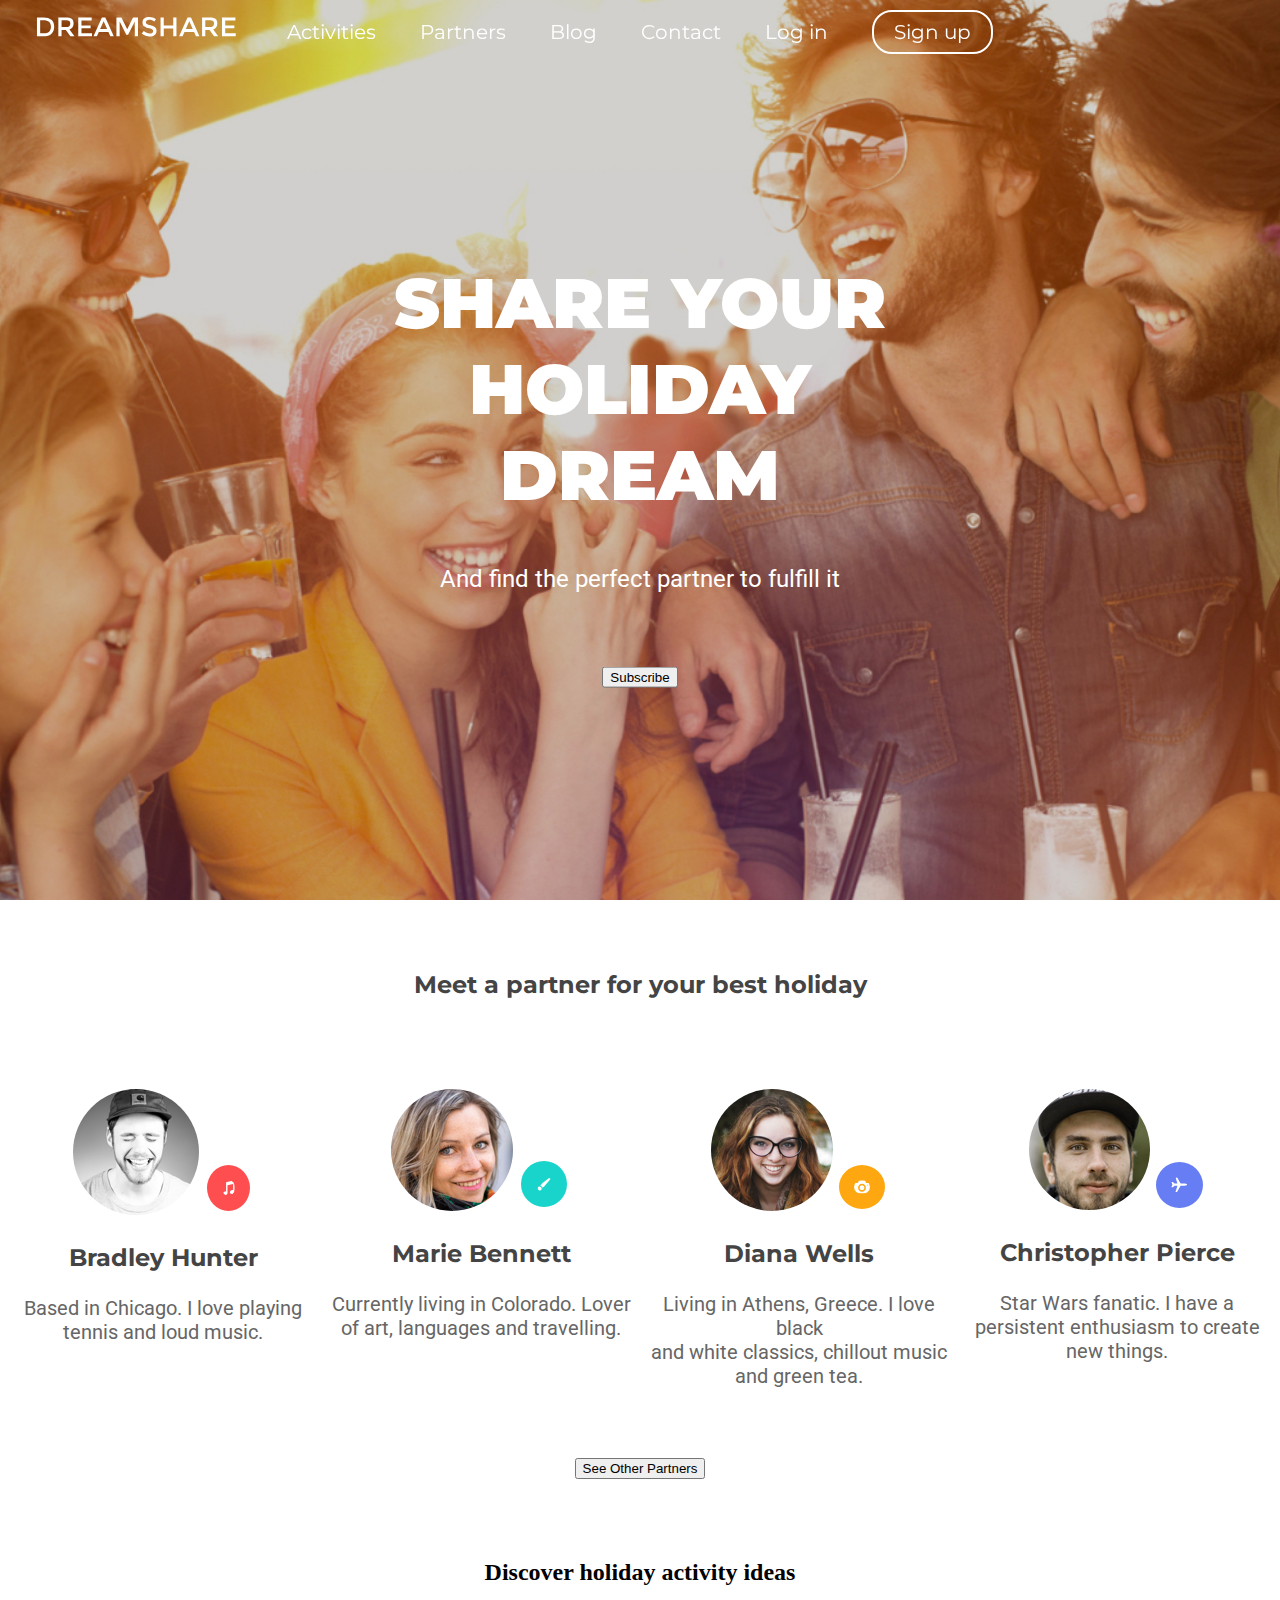
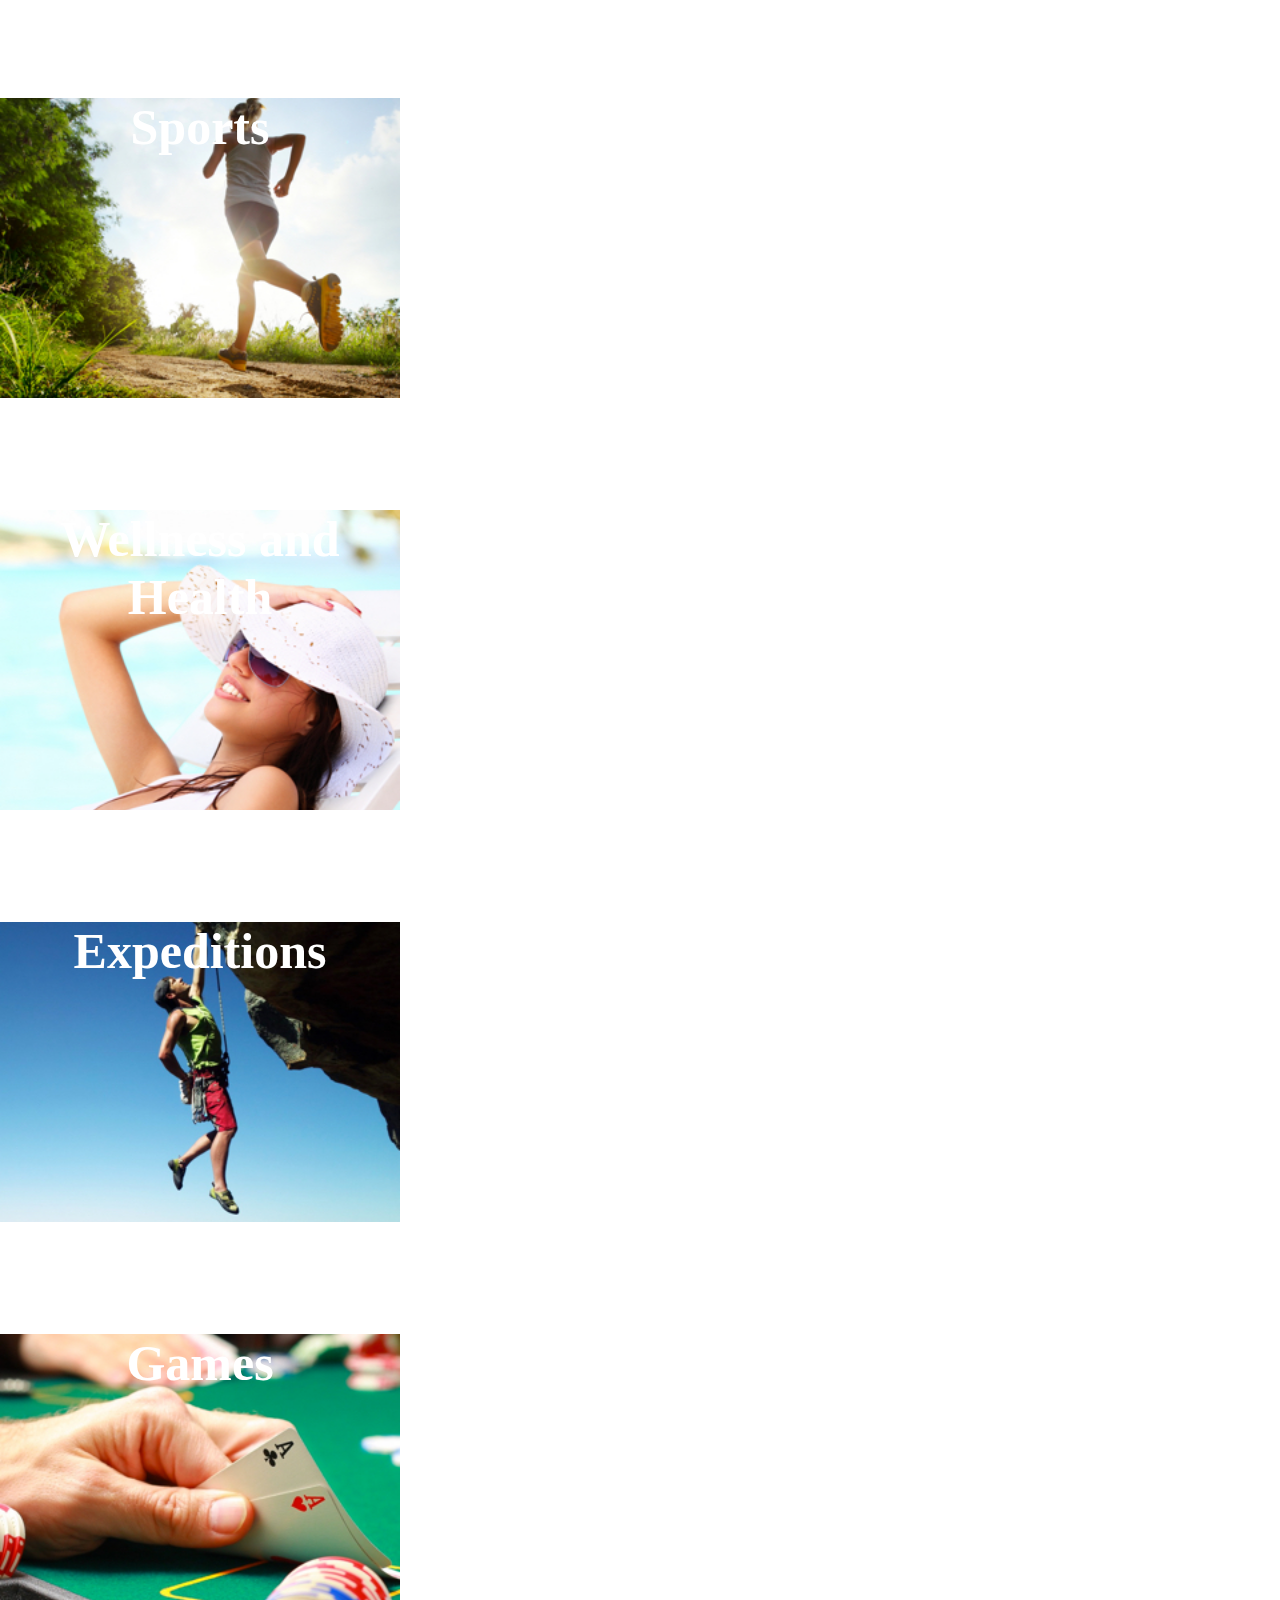
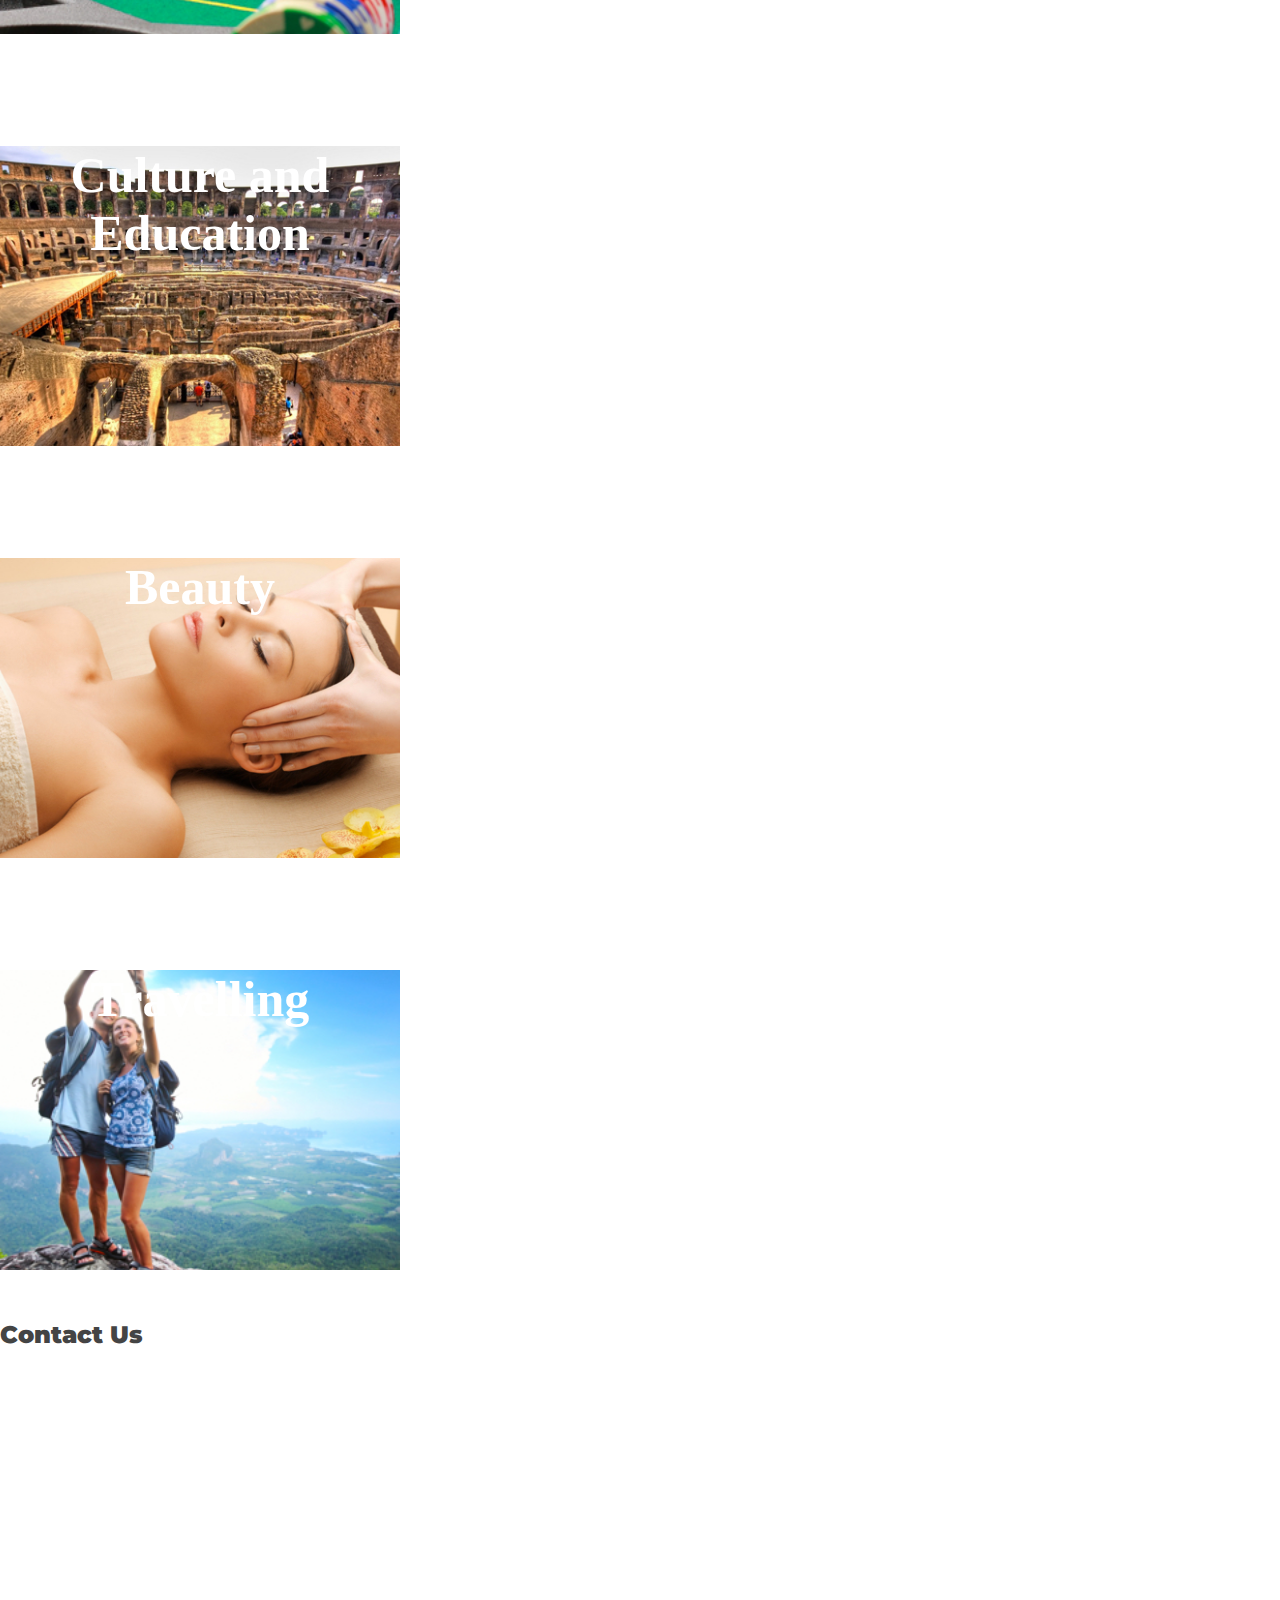
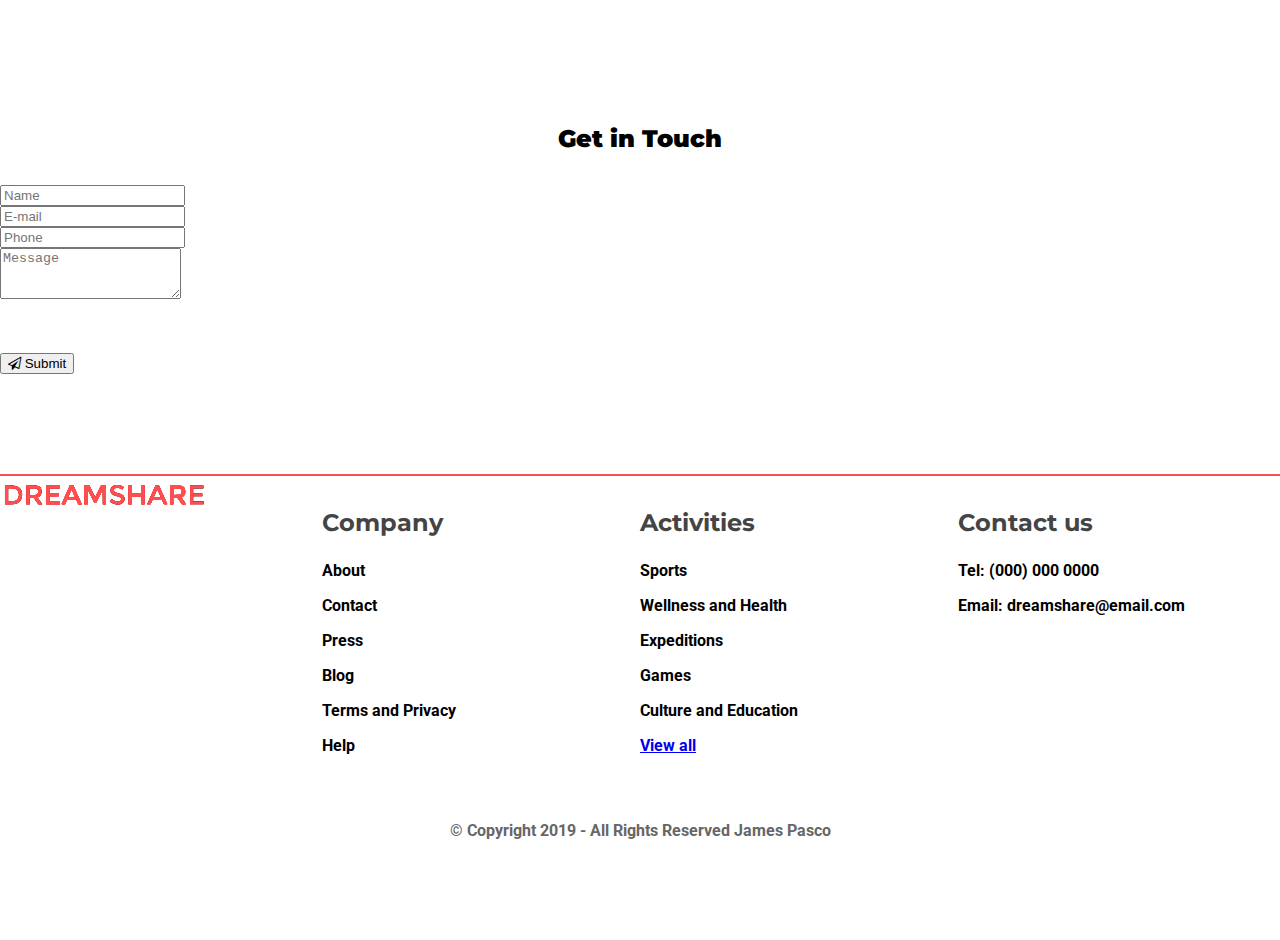
==== index.html @ f5c47579 "Update index.html" ====
<!DOCTYPE html>
<html>
<head>
	<meta charset="utf-8">
	<meta name="viewport" content="width=device-width, initial-scale=1">
	<link rel="stylesheet" href="https://use.fontawesome.com/releases/v5.3.1/css/all.css">
	<title>DreamShare</title>
	<link rel="stylesheet" type="text/css" href="style.css">
	<link href="https://fonts.googleapis.com/css?family=Montserrat:600" rel="stylesheet">
	<link href="https://fonts.googleapis.com/css?family=Roboto:300" rel="stylesheet">
	<script src="https://code.jquery.com/jquery-3.2.1.js"></script>
	<link href="https://stackpath.bootstrapcdn.com/font-awesome/4.7.0/css/font-awesome.min.css" rel="stylesheet">
	<link rel="stylesheet" href="https://stackpath.bootstrapcdn.com/bootstrap/4.1.3/css/bootstrap.min.css" integrity="sha384-MCw98/SFnGE8fJT3GXwEOngsV7Zt27NXFoaoApmYm81iuXoPkFOJwJ8ERdknLPMO" crossorigin="anonymous">
</head>
<body>
	<div class="wrapper">
		<header>
			<div class="title">
				<h1 class="text-title">SHARE YOUR <br>HOLIDAY DREAM</h1>
				<p class="para-title">And find the perfect partner to fulfill it</p>
				<!-- Begin Mailchimp Signup Form -->
				      <link href="//cdn-images.mailchimp.com/embedcode/slim-10_7.css" rel="stylesheet" type="text/css">
				      <style type="text/css">
					#mc_embed_signup{clear:left; font:14px Helvetica,Arial,sans-serif; }
					/* Add your own Mailchimp form style overrides in your site stylesheet or in this style block.
					   We recommend moving this block and the preceding CSS link to the HEAD of your HTML file. */
				      </style>
				      <div id="mc_embed_signup">
				      <form action="https://github.us7.list-manage.com/subscribe/post?u=ab8b1db89bab5e1da6ee1ea5b&amp;id=33d903ad12" method="post" id="mc-embedded-subscribe-form" name="mc-embedded-subscribe-form" class="validate" target="_blank" novalidate>
					  <div id="mc_embed_signup_scroll">
					  <!-- real people should not fill this in and expect good things - do not remove this or risk form bot signups-->
					  <div style="position: absolute; left: -5000px;" aria-hidden="true"><input type="text" name="b_ab8b1db89bab5e1da6ee1ea5b_33d903ad12" tabindex="-1" value=""></div>
					  <div class="clear"><center><input class="subscribe btn btn-success" type="submit" value="Subscribe" name="subscribe" id="mc-embedded-subscribe" class="button"></center></div>
					  </div>
				      </form>
				      </div>
				<!--End mc_embed_signup-->
				
			</div>
			<nav>
				<div class="menu-icon">
					<i class="fa fa-bars" aria-hidden="true"></i>
				</div>
				<div class="logo">
					<img src="header-logo.svg" width="200">
				</div>
				<div class="menu">
					<ul>
						<li><a href="#">Activities</a></li>
						<li><a href="#">Partners</a></li>
						<li><a href="#">Blog</a></li>
						<li><a href="#">Contact</a></li>
						<li><a href="#">Log in</a></li>
						<li><a href="#" class="active">Sign up</a></li>
					</ul>
				</div>
			</nav>	
		</header>
		<div class="section1">
			<h2 class="meet">Meet a partner for your best holiday</h2>
			<center>
			<div class="row2">
				  <div class="column">
				    <img class="partner2" src="partner1.jpg">
					<img class="svg1" src="music.svg">
				   <h3>Bradley Hunter</h3>
				   <p id="text1">Based in Chicago. I love playing <br>tennis and loud music.</p>
				  </div>
				  <div class="column">
				    <img class="partner2" src="partner2.jpg">
				    <img class="svg2" src="brush.svg">
				    <h3>Marie Bennett</h3>
				    <p id="text1">Currently living	in Colorado. Lover of art, languages and travelling.</p>
				  </div>
				  <div class="column">
				    <img class="partner2" src="partner3.jpg">
				    <img class="svg3" src="camera.svg">
				    <h3>Diana Wells</h3>
				    <p id="text1">Living in Athens, Greece. I love black<br> and white classics, chillout music <br>and green tea.</p>
				  </div>
				  <div class="column">
				    <img class="partner2" src="partner4.jpg">
				    <img class="svg4" src="airplane.svg">
				    <h3>Christopher Pierce</h3>
				    <p id="text1">Star Wars fanatic. I have a <br>persistent enthusiasm to create <br>new things.</p>
 			 	  </div>
			</div>
		</div>
		<div class="btn1">
			<center><button class="btn btn-danger">See Other Partners</button></center>
		</div>
		<center>
			<h2 class="Discover">Discover holiday activity ideas</h2>
		</center>
<!-- 	<table>
		<tr>
			<td style="background-image: url(block1Sports.jpg); background-position: center; background-repeat: no-repeat; background-size: cover; height: 300px; width: 300px; background-color: rgba(0,0,0,0.4); border-radius: 10px;"><h4>Sports</h4></td>
			<td style="background-image: url(block2Wellness.jpg); background-position: center; background-repeat: no-repeat; background-size: cover; height: 300px; width: 300px; background-color: rgba(0,0,0,0.8); border-radius: 10px;"><h4 class="white-text">Wellness and Health</h4></td>
			<td style="background-image: url(block3Expeditions.jpg); background-position: center; background-repeat: no-repeat; background-size: cover; height: 300px; width: 300px; border-radius: 10px;"><h4 class="white-text">Expeditions</h4></td>
		</tr>
		<tr>
			<td style="background-image: url(block4Games.jpg); background-position: center; background-repeat: no-repeat; background-size: cover; height: 300px; width: 300px; border-radius: 10px;"><h4 class="white-text">Games</h4></td>
			<td colspan="3" style="background-image: url(block5Culture.jpg); background-position: center; background-repeat: no-repeat; background-size: cover; height: 300px; width: 300px; border-radius: 10px;"><h4 class="white-text">Culture and Education</h4></td>
		</tr>
		<tr>
			<td colspan="2" style="background-image: url(block6Beauty.jpg); background-position: center; background-repeat: no-repeat; background-size: cover; height: 300px; width: 300px; border-radius: 10px;"><h4 class="white-text">Beauty</h4></td>
			<td style="background-image: url(block7Travelling.jpg); background-position: center; background-repeat: no-repeat; background-size: cover; height: 300px; width: 300px; border-radius: 10px;"><h4 class="white-text">Travelling</h4></td>
		</tr>
	</table>
		 </center> -->

	<div class="container">
		 	<div class="row">
		 		<div class="image1 col-lg-4">
		 			<h2 class="par1">Sports</h2>
		 		</div>
		 		<div class="image2 col-lg-4">
		 			<h2 class="par2">Wellness and Health</h2>
		 		</div>
		 		<div class="image3 col-lg-4">
		 			<h2 class="par3">Expeditions</h2>
		 		</div>
		 	</div>
		 	<div class="row">
		 		<div class="image4 col-lg-4">
		 			<h2 class="par1">Games</h2>
		 		</div>
		 		<div class="image5 col-lg-8">
		 			<h2 class="par1">Culture and Education</h2>
		 		</div>
		 	</div>
		 	<div class="row">
		 		<div class="image6 col-lg-8">
		 			<h2 class="par1">Beauty</h2>
		 		</div>
		 		<div class="image7 col-lg-4">
		 			<h2 class="par1">Travelling</h2>
		 		</div>
		 	</div>
	</div>

<section id="contact">
  <div class="container">
    <div class="well well-sm">
      <h3><strong>Contact Us</strong></h3>
    </div>
	
	<div class="row">
	  <div class="col-md-7">
        <iframe src="https://www.google.com/maps/embed?pb=!1m10!1m8!1m3!1d3736489.7218514383!2d90.21589792292741!3d23.857125486636733!3m2!1i1024!2i768!4f13.1!5e0!3m2!1sen!2sbd!4v1506502314230" width="100%" height="315" frameborder="0" style="border:0" allowfullscreen></iframe>
      </div>

      <div class="col-md-5">
          <h4><strong>Get in Touch</strong></h4>
        <form>
          <div class="form-group">
            <input type="text" class="form-control" name="" value="" placeholder="Name">
          </div>
          <div class="form-group">
            <input type="email" class="form-control" name="" value="" placeholder="E-mail">
          </div>
          <div class="form-group">
            <input type="tel" class="form-control" name="" value="" placeholder="Phone">
          </div>
          <div class="form-group">
            <textarea class="form-control" name="" rows="3" placeholder="Message"></textarea>
          </div>
          <button class="btn btn-success" type="submit" name="button">
              <i class="fa fa-paper-plane-o" aria-hidden="true"></i> Submit
          </button>
        </form>
      </div>
    </div>
  </div>
</section>
		<footer>
			<hr color="#FF4E50" style="margin-top: 100px;">
			<div class="row2">
				<div class="column">
					<img class="logo-footer" src="logo2.svg" width="200">
				</div>
				<div class="column p-footer">
					<h3>Company</h3>
					<p class="p-footer">About</p>
					<p class="p-footer">Contact</p>
					<p class="p-footer">Press</p>
					<p class="p-footer">Blog</p>
					<p class="p-footer">Terms and Privacy</p>
					<p class="p-footer">Help</p>
				</div>
				<div class="column p-footer">
					<h3>Activities</h3>
					<p class="p-footer">Sports</p>
					<p class="p-footer">Wellness and Health</p>
					<p class="p-footer">Expeditions</p>
					<p class="p-footer">Games</p>
					<p class="p-footer">Culture and Education</p>
					<p color="#FF4E50"><a href="#">View all</a></p>
				</div>
				<div class="column p-footer">
					<h3>Contact us</h3>
					<p class="p-footer">Tel: (000) 000 0000</p>
					<p class="p-footer">Email: dreamshare@email.com</p>
				</div>
			</div>
			<p class="footer-para">© Copyright 2019 - All Rights Reserved James Pasco</p>
		</footer>
	
	<script type="text/javascript">
		$(document).ready(function() {
			$(".menu-icon").on("click", function() {
				$("nav ul").toggleClass("showing");
			});
		}); 
		$(window).on("scroll", function() {
			if($(window).scrollTop()) {
				$("nav").addClass("black");
				}
				else {
					$("nav").removeClass("black");
					}
				})	
	</script>
</body>
</html>
---- style.css ----
html, body {
	margin: 0;
	padding: 0;
	width: 100%;
}
header {
	width: 100%;
	height: 100vh;
	background-image: url('headerBackground.jpg');
	background-size: cover;
	background-repeat: no-repeat;
	background-position: center;
}
footer {
	margin-bottom: 100px;
}
.footer-para {
	text-align: center;
	margin-top: 50px;
	font-weight: bold;
}
.content {
	width: 90%;
	margin: 4em auto;
	font-size: 20px;
	line-height: 30px;
	text-align: justify;
}
.logo {
	position: fixed;
	float: left;
	margin: 16px 36px;
	color: #fff;
	font-weight: bold;
	font-size: 24px;
}

.active {
	border: 2px solid #fff;
	padding: 8px 20px;
	border-radius: 20px;
	text-align: center;
}
.active:hover {
	border: 2px solid #fff;
	background-color: #FF4E50;
	color: #fff;
	transition: 0.3s;
}
nav {
	position: fixed;
	width: 100%;
}
nav ul {
	list-style: none;
	
	overflow: hidden;
	color: #fff;
	padding: 0;
	text-align: center;
	margin: 0;
	transition: 1s;
}
nav.black ul {
	background: rgba(0,0,0,0.6);
}
nav ul li {
	display: inline-block;
	padding: 20px;
}
nav ul li a {
	text-decoration: none;
	color: #fff;
	font-size: 20px;
	font-family: 'Montserrat', sans-serif;


}
nav ul li a:hover {
	color: #FF4E50;
	transition: 0.1s;
}
.title {
	position: absolute;
	top: 50%;
	left: 50%;
	transform: translate(-50%, -50%);
	text-align: center;
}
.text-title {
	text-align: center;
	color: #fff;
	font-size: 70px;
	font-family: 'Montserrat', sans-serif;
	font-weight: 900;
}
.para-title {
	font-size: 24px;
	text-align: center;
	color: #fff;
	font-family: 'Roboto', sans-serif;
}
.button1 {
	border: none;
	background-color: #FF4E50;
	padding: 15px 25px;
	color: #fff;
	font-size: 20px;
	cursor: pointer;
	border-radius: 30px;
	font-family: 'Montserrat', sans-serif;
	text-align: center;
}
.button1:hover {
	background-color: #fff;
	color: #FF4E50;
	transition: .3s;
	font-family: 'Montserrat', sans-serif;
}
.menu-icon {
	width: 100%;
	background: #000;
	text-align: right;
	box-sizing: border-box;
	padding: 15px 25px;
	cursor: pointer;
	color: #fff;
	display: none;
	font-size: 30px;
}
.meet {
	text-align: center;
	color: #444;
	margin-top: 70px;
	margin-bottom: 90px;
	font-family: 'Montserrat', sans-serif;
}
h3 {
	color: #444;
	font-size: 24px;
	font-family: 'Montserrat', sans-serif;
}
#text1 {
	text-align: center;
	font-size: 20px;
	color: #666666;
	font-family: 'Roboto', sans-serif;
}
.column {
    float: left;
    width: 25%;
}
.row:after {
    content: "";
    display: table;
    clear: both;
}
.partner2 {
	border-radius: 50%;
}
.Discover {
	margin-bottom: 80px;
	margin-top: 80px;
}
.svg1 {
	border: 4px solid #fff; 
	border-radius: 50%;
	padding: 15px;
	background-color: #FF4E50;
}
.svg2 {
	border: 4px solid #fff; 
	border-radius: 50%;
	padding: 15px;
	background-color: #18D4CA;
}
.svg3 {
	border: 2px solid #fff; 
	border-radius: 50%;
	padding: 15px;
	background-color: #FFA710;
}
.svg4 {
	border: 2px solid #fff; 
	border-radius: 50%;
	padding: 15px;
	background-color: #667DF3;
}
.button-wrap {
	width: 20%;
	text-align: center;

}
/*.button {
	text-align: center;
	border: 4px solid #FF4E50;
	border-radius: 30px;
	padding: 10px 20px;
	font-size: 24px;
	color: #FF4E50;
	font-weight: 900;
	cursor: pointer;
	font-family: 'Montserrat', sans-serif;
	margin-top: 50px;
}
.see-other-partners {
	margin-top: 80px;
}*/
.btn {
	margin-top: 50px;
}

.button:hover {
	background-color: #FF4E50;
	color: #fff;
	border: 2px solid #eee;
	transition: .3s;
}
.section2 {
	margin-left: 20%;
}
.row2 {
	display: -ms-flexbox;
	display: flex;
	-ms-flex-wrap: wrap;
	flex-wrap: wrap;
	padding: 0 4px;
}
.column2 {
	-ms-flex: 25%;
	max-width: 50%;
	padding: 0 4px
}
.column2 img {
	margin-top: 8px;
	vertical-align: middle;
	border-radius: 10px;
}
.logo-footer {
	margin-top: 25px;
	margin-left: 20px;
}
p {
	font-family: 'Roboto', sans-serif;
	color: #666;
}
h4 {
	color: #000;
	font-family: 'Montserrat', sans-serif;
	font-size: 24px;
	text-align: center;
}
.white-text {
	color: #fff;
	font-family: 'Montserrat', sans-serif;
	font-size: 24px;
	text-align: center;
}
table {
	width: 80%;
}
@media screen and (max-width: 800px) {
	.column2 {
		-ms-flex: 50%;
		flex: 50%;
		max-width: 50%;
	}
	.logo-footer {
	margin-top: 0px;
	margin-left: 0px;
}
}
@media screen and (max-width: 600px) {
	.column2 {
		-ms-flex: 100%;
		flex: 100%;
		max-width: 100%;
	}
	.logo-footer {
	margin-top: 0px;
	margin-left: 0px;
}
}
/* laptop */
@media(max-width: 1024px) {
	.logo {
		position: fixed;
		top: 0;
		margin-top: 16px;
	}
	nav ul {
		max-height: 0px;
		background-color: rgba(0,0,0,0.6);
	}
	nav.black ul {
		background: #000;
	}
	.showing {
		max-height: 40em;
	}
	nav ul li {
		box-sizing: border-box;
		width: 100%;
		padding: 24px 0;
		text-align: center;
	}
	.menu-icon {
		display: block;
		background: none;
	}
	.svg-icon1 {
    	position: absolute;
    	top: 145%;
    	left:15%;
    }
    .svg-icon2 {
    	position: absolute;
    	top: 145%;
    	left:40%;
    }
    .svg-icon3 {
    	position: absolute;
    	top: 145%;
    	left:65%;
    }
    .svg-icon4 {
    	position: absolute;
    	top: 145%;
    	left:90%;
    }
    body > div > footer > div > div:nth-child(1) > img {
	width: 200px;
	margin-top: 12%;
	}
}

/* tablet */

@media screen and (max-width: 768px) { 
	.logo {
		position: fixed;
		top: 0;
		margin-top: 16px;
	}
	nav ul {
		max-height: 0px;
		background-color: rgba(0,0,0,0.6);
	}
	nav.black ul {
		background: #000;
	}
	.showing {
		max-height: 40em;
	}
	nav ul li {
		box-sizing: border-box;
		width: 100%;
		padding: 24px 0;
		text-align: center;
	}
	.menu-icon {
		display: block;
		background: none;
	}
	body > div > footer > div > div:nth-child(1) > img {
	width: 150px;
	margin-top: 17%;
	}
	body > div > center > div.section2 > center > div:nth-child(1) {
		margin-left: 15%;
	}
	body > div > center > div.section2 > center > div:nth-child(2) {
		margin-left: 15%;
	}
	body > div > center > div.section2 > center > div:nth-child(3) {
		margin-left: 15%;
	}
}
/* mobile */

@media screen and (max-width: 600px) {
    .button1 {
    	font-size: 15px;
    }
    .text-title {
    	font-size: 30px;
    }
    .logo-footer {
	margin-top: 0px;
	margin-left: 0px;
	}
}

@media screen and (max-width: 1440px) {
	.svg-icon1 {
    	position: absolute;
    	top: 145%;
    	left:14.7%;
    }
    .svg-icon2 {
    	position: absolute;
    	top: 145%;
    	left:39.8%;
    }
    .svg-icon3 {
    	position: absolute;
    	top: 145%;
    	left: 64.8%;
    }
    .svg-icon4 {
    	position: absolute;
    	top: 145%;
    	left: 89.8%;
    } 
    .logo-footer {
	margin-top: 0px;
	margin-left: 0px;
	}
}
@media screen and (max-width: 600px) {
	body > .section div > center > div.section2 > center > div:nth-child(1) > div:nth-child(1) > img {
		margin-left:0px;
	}

}
@media screen and (max-width: 600px) {
    .column {
        width: 100%;
    }
   .svg-icon1 {
    	position: absolute;
    	top: 143%;
    	left:54.7%;
    }
    .svg-icon2 {
    	position: absolute;
    	top: 211%;
    	left:54.7%;
    }
    .svg-icon3 {
    	position: absolute;
    	top: 270%;
    	left:54.7%;
    }
    .svg-icon4 {
    	position: absolute;
    	top: 342%;
    	left:54.7%;
    }
}
@media screen and (max-width: 320px) {
	.button1 {
		font-size: 12px;
	}
	.svg-icon1 {
    	position: absolute;
    	top: 154%;
    	left:56%;
    }
    .svg-icon2 {
    	position: absolute;
    	top: 220%;
    	left:56%;
    }
    .svg-icon3 {
    	position: absolute;
    	top: 285%;
    	left:56%;
    }
    .svg-icon4 {
    	position: absolute;
    	top: 355%;
    	left:56%;
    }
    .logo-footer {
	margin-top: 0px;
	margin-left: 0px;
	}
	.button1 {
		font-size: 11px;
		padding: 15px;
	}
	.Discover {
		margin-top: 30px;
	}
}

@media screen and (max-width: 425px) {
	.svg-icon1 {
    	position: absolute;
    	top: 154%;
    	left:56%;
    }
    .svg-icon2 {
    	position: absolute;
    	top: 220%;
    	left:56%;
    }
    .svg-icon3 {
    	position: absolute;
    	top: 286%;
    	left:56%;
    }
    .svg-icon4 {
    	position: absolute;
    	top: 358%;
    	left:56%;
    }
    .logo-footer {
	margin-top: 0px;
	margin-left: 0px;
	}
}
.container {
	margin: 0px;
	padding: 0px;
	width: 100%;
}
.row {
	margin: 0px;
	padding: 0px;
	width: 100%;
}
.figure-caption {
	background-color: #f9f9f9;
	margin: 0px;
}
.image1 {
	background-image: url('block1Sports.jpg');
	background-size: cover;
	background-repeat: no-repeat;
	background-position: center;
	width: 400px;
	height: 300px; 
}
.image2 {
	background-image: url('block2Wellness.jpg');
	background-size: cover;
	background-repeat: no-repeat;
	background-position: center;
	width: 400px;
	height: 300px; 
}
.image3 {
	background-image: url('block3Expeditions.jpg');
	background-size: cover;
	background-repeat: no-repeat;
	background-position: center;
	width: 400px;
	height: 300px; 
}
.image4 {
	background-image: url('block4Games.jpg');
	background-size: cover;
	background-repeat: no-repeat;
	background-position: center;
	width: 400px;
	height: 300px; 
}
.image5 {
	background-image: url('block5Culture.jpg');
	background-size: cover;
	background-repeat: no-repeat;
	background-position: center;
	width: 400px;
	height: 300px; 
}
.image6 {
	background-image: url('block6Beauty.jpg');
	background-size: cover;
	background-repeat: no-repeat;
	background-position: center;
	width: 400px;
	height: 300px; 
}
.image7 {
	background-image: url('block7Travelling.jpg');
	background-size: cover;
	background-repeat: no-repeat;
	background-position: center;
	width: 400px;
	height: 300px; 
}
.par1 {
	text-align: center;
	margin-top: 112px;
	font-size: 50px;
	color: #fff;
	font-weight: 900;
}
.par2 {
	text-align: center;
	margin-top: 112px;
	font-size: 50px;
	color: #fff;
	font-weight: 900;
}
.par3 {
	text-align: center;
	margin-top: 112px;
	font-size: 50px;
	color: #fff;
	font-weight: 900;
}
.p-footer {
	font-weight: bold;
	color: #000;
}
#contact {
	margin-top: 50px;
}
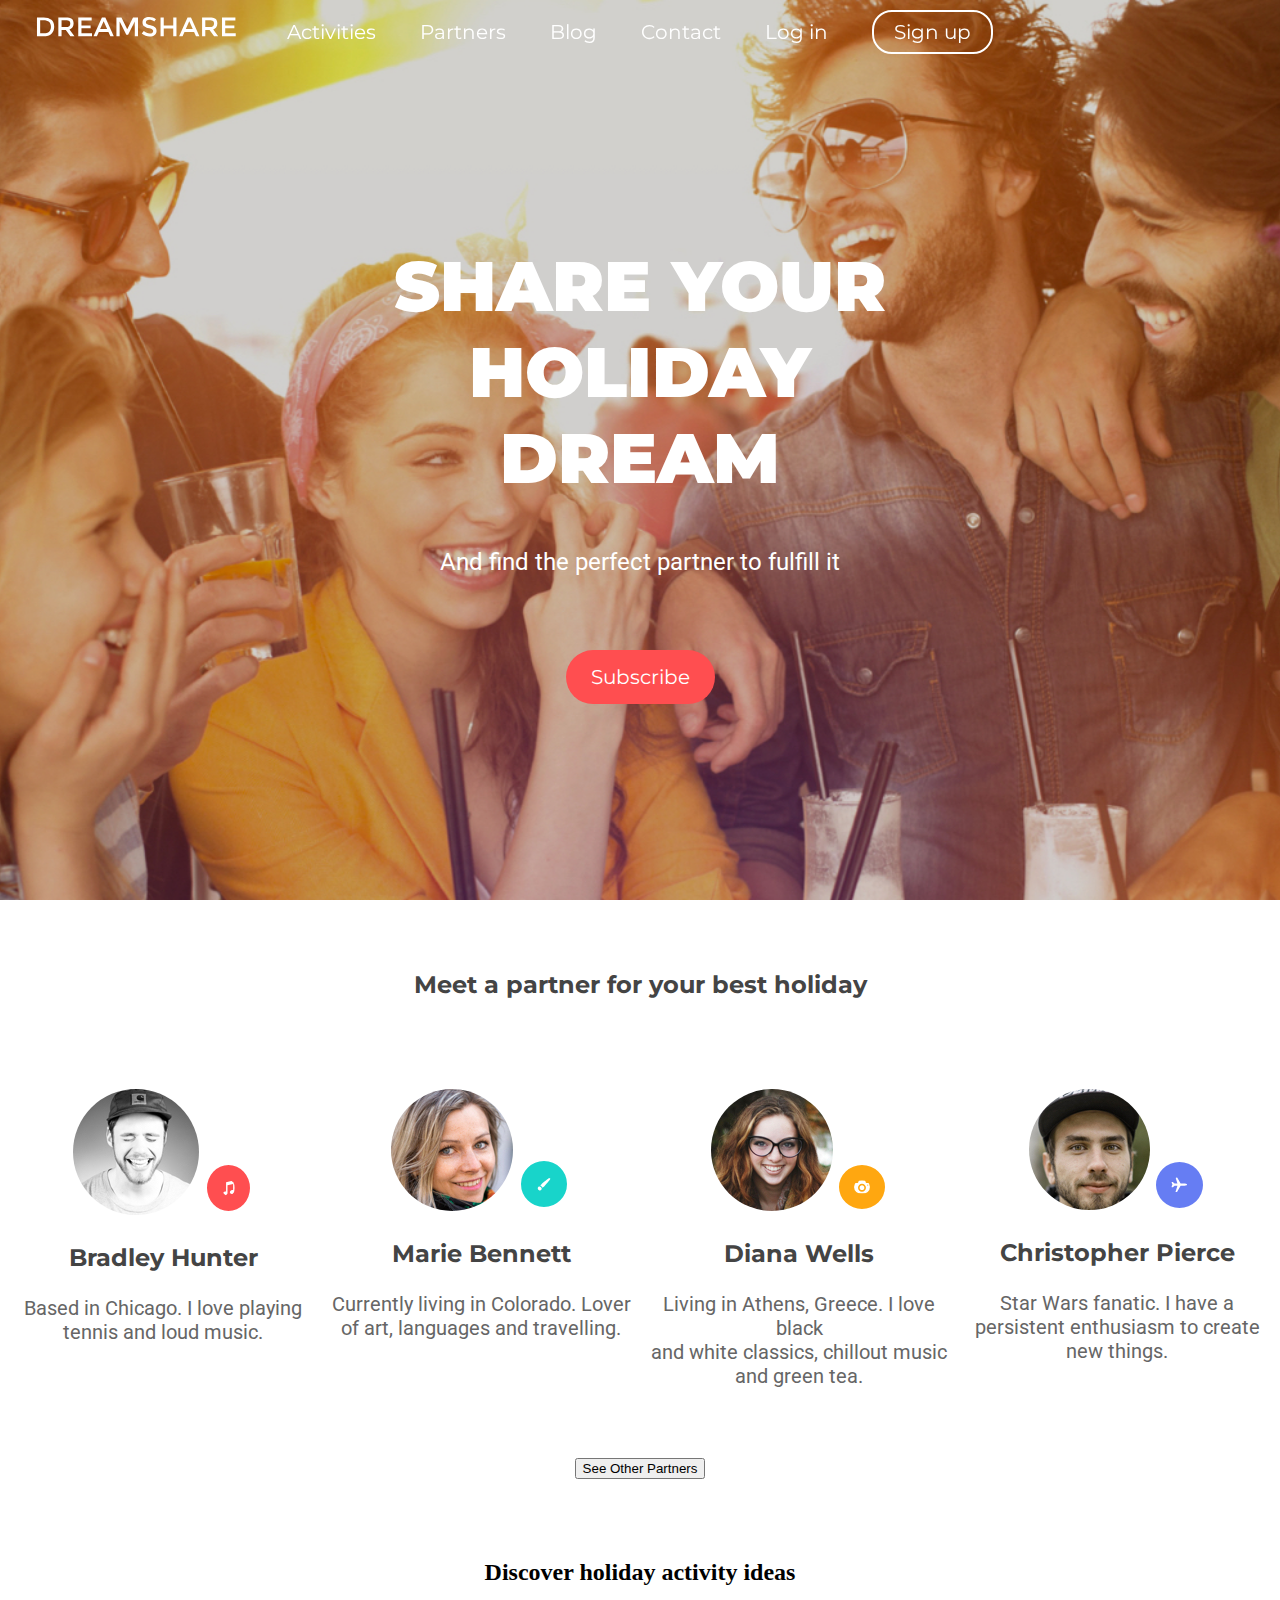
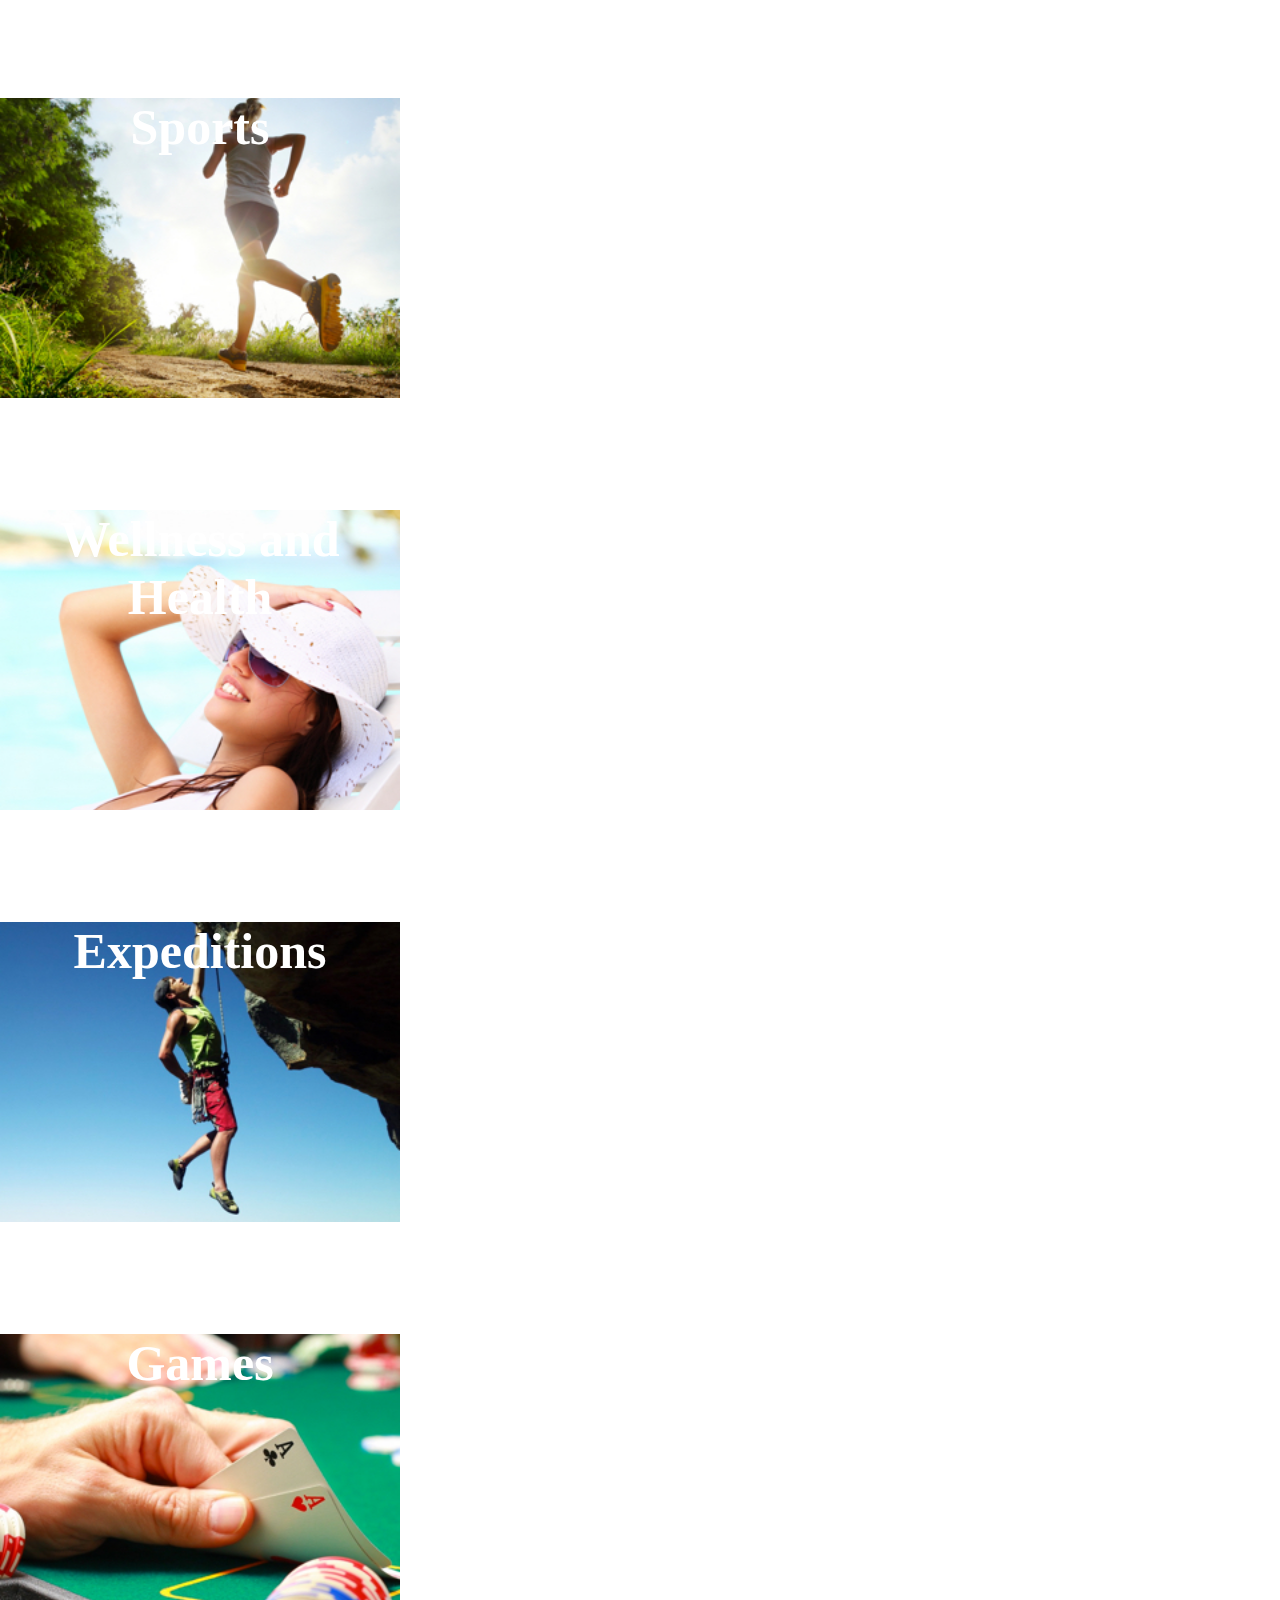
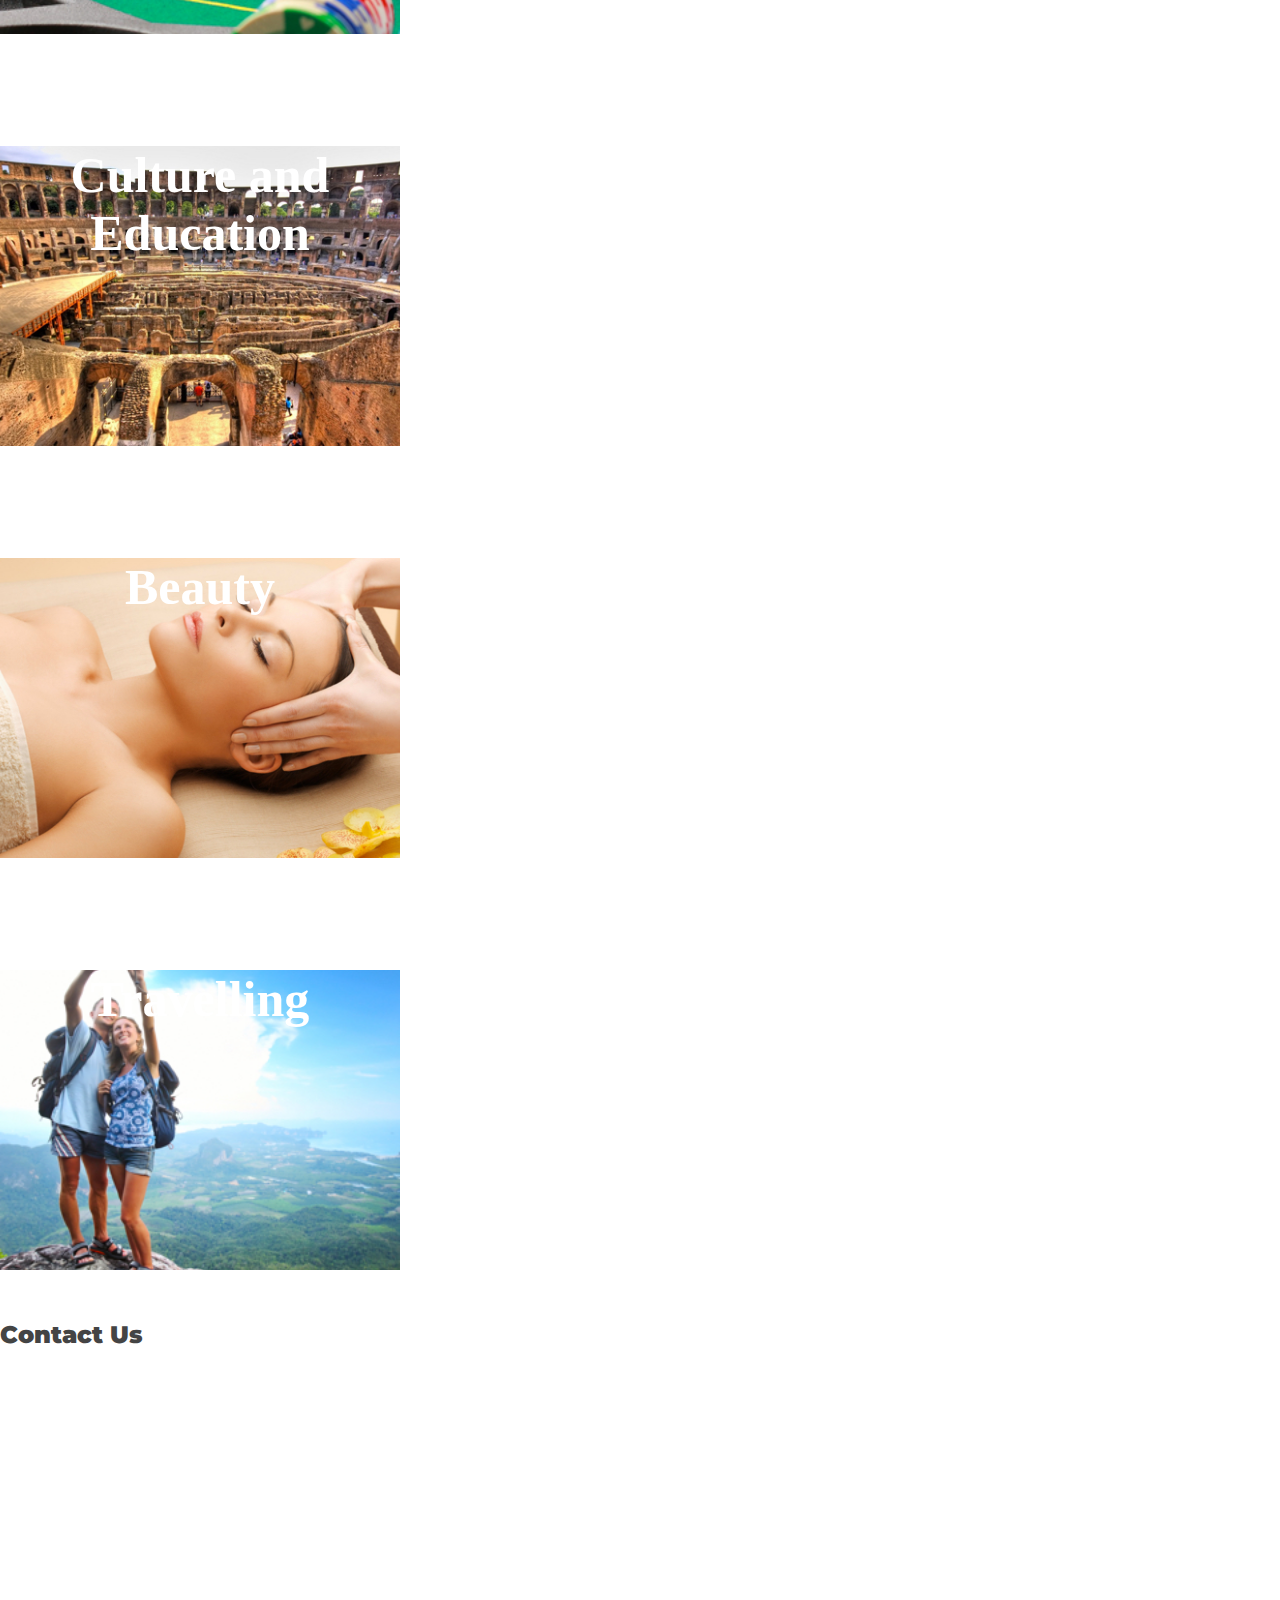
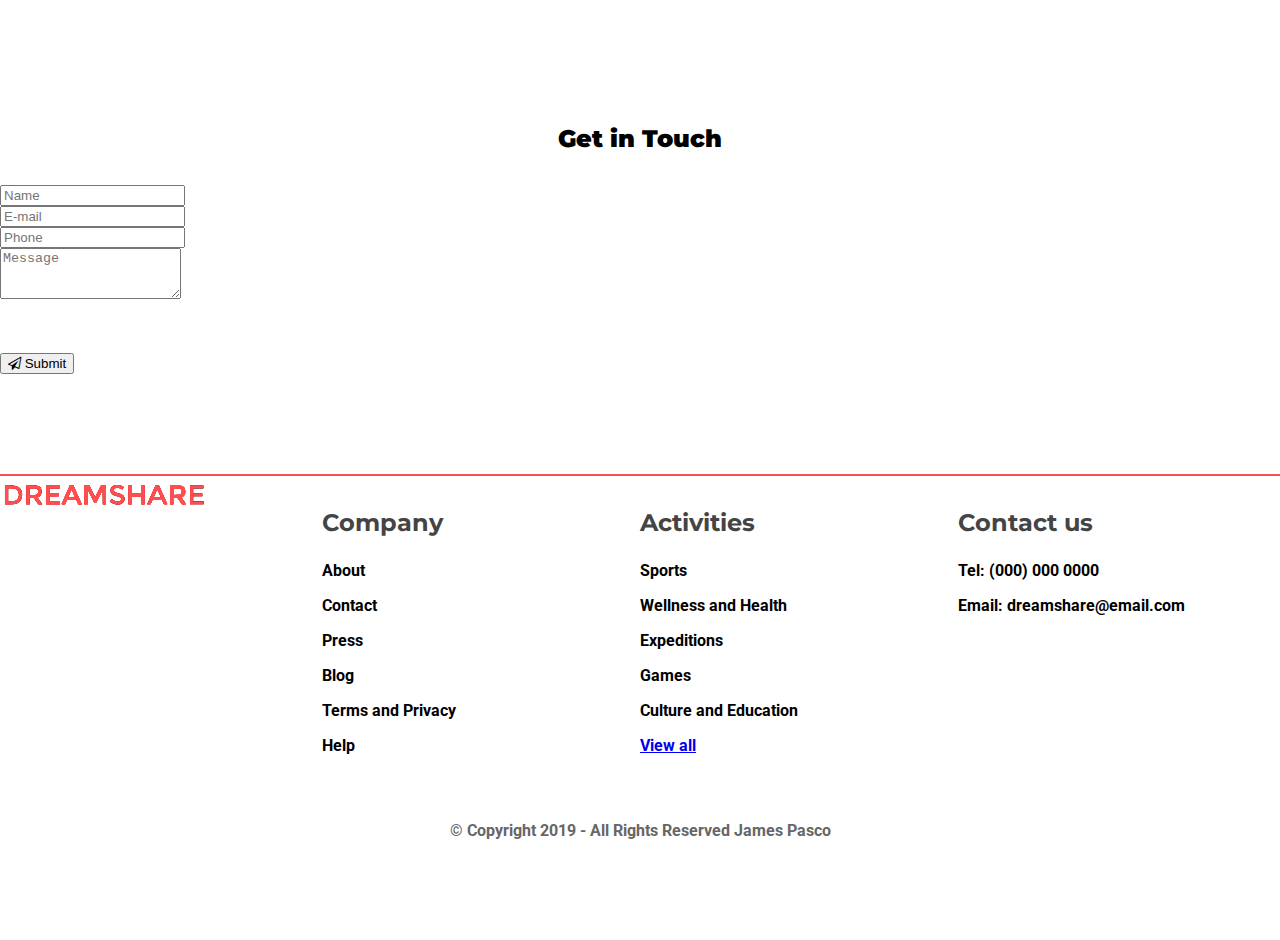
==== commit ee26f420: "Update index.html" ====
--- a/index.html
+++ b/index.html
@@ -30,7 +30,7 @@
 					  <div id="mc_embed_signup_scroll">
 					  <!-- real people should not fill this in and expect good things - do not remove this or risk form bot signups-->
 					  <div style="position: absolute; left: -5000px;" aria-hidden="true"><input type="text" name="b_ab8b1db89bab5e1da6ee1ea5b_33d903ad12" tabindex="-1" value=""></div>
-					  <div class="clear"><center><input class="subscribe btn btn-success" type="submit" value="Subscribe" name="subscribe" id="mc-embedded-subscribe" class="button"></center></div>
+					  <div class="clear"><center><input class="button1 btn btn-success" type="submit" value="Subscribe" name="subscribe" id="mc-embedded-subscribe" class="button"></center></div>
 					  </div>
 				      </form>
 				      </div>
--- a/style.css
+++ b/style.css
@@ -609,23 +609,24 @@
 #contact {
 	margin-top: 50px;
 }
-
-
-
-
-
-
-
-
-
-
-
-
-
-
-
-
-
-
-
-
+.subscribe {
+	padding: 20px 40px; 
+}
+
+
+
+
+
+
+
+
+
+
+
+
+
+
+
+
+
+
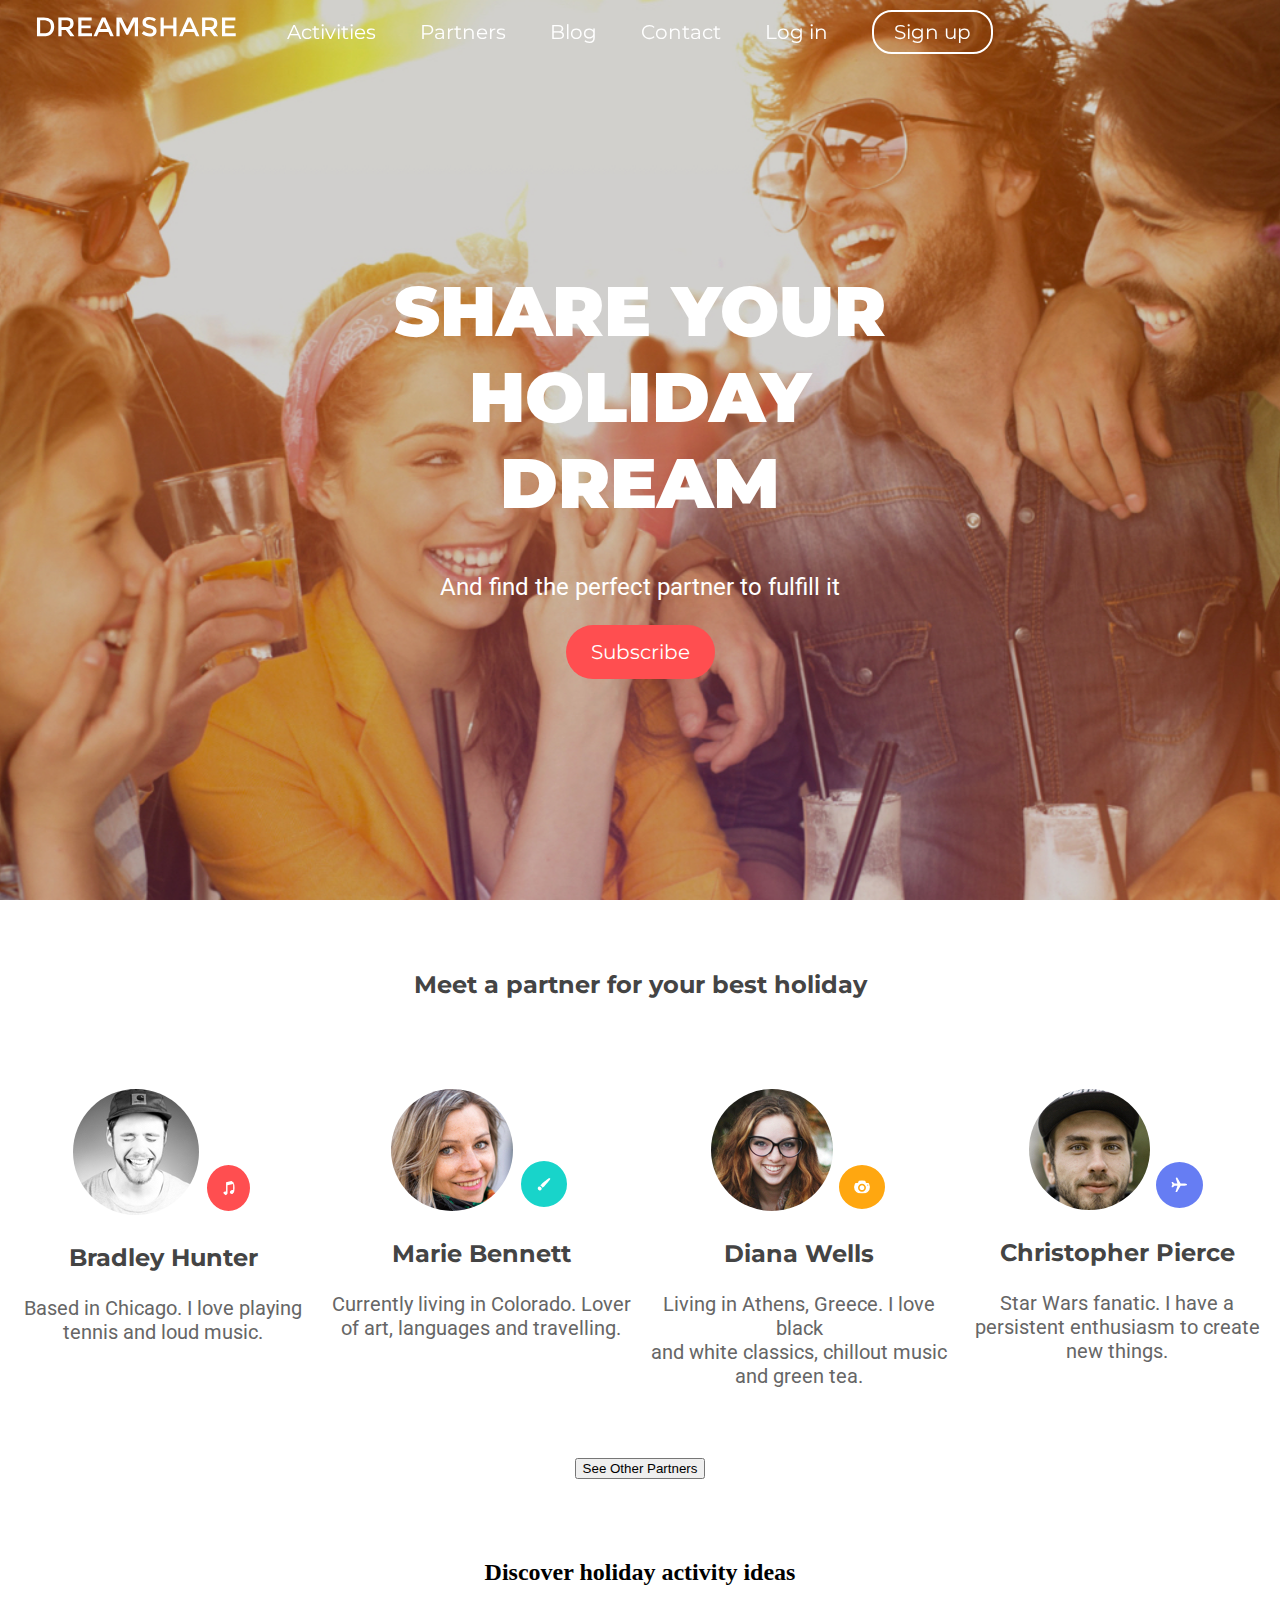
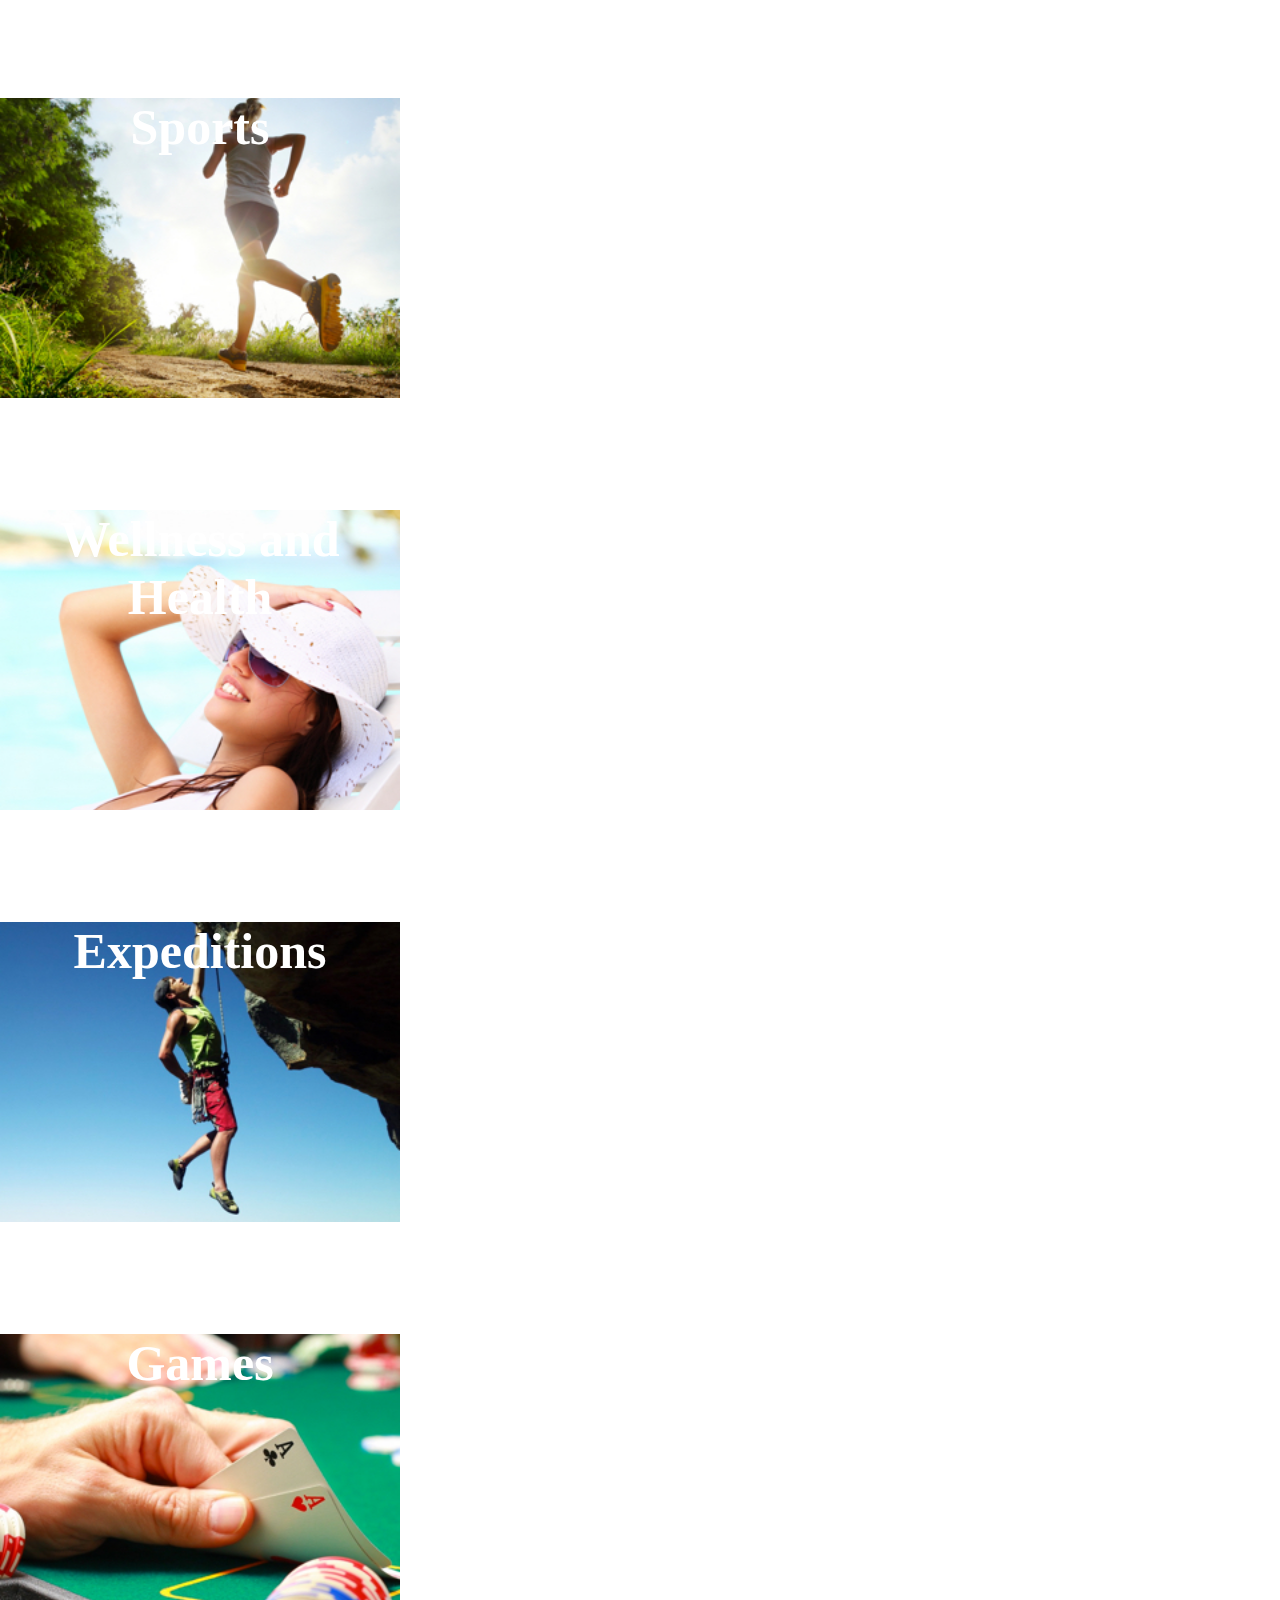
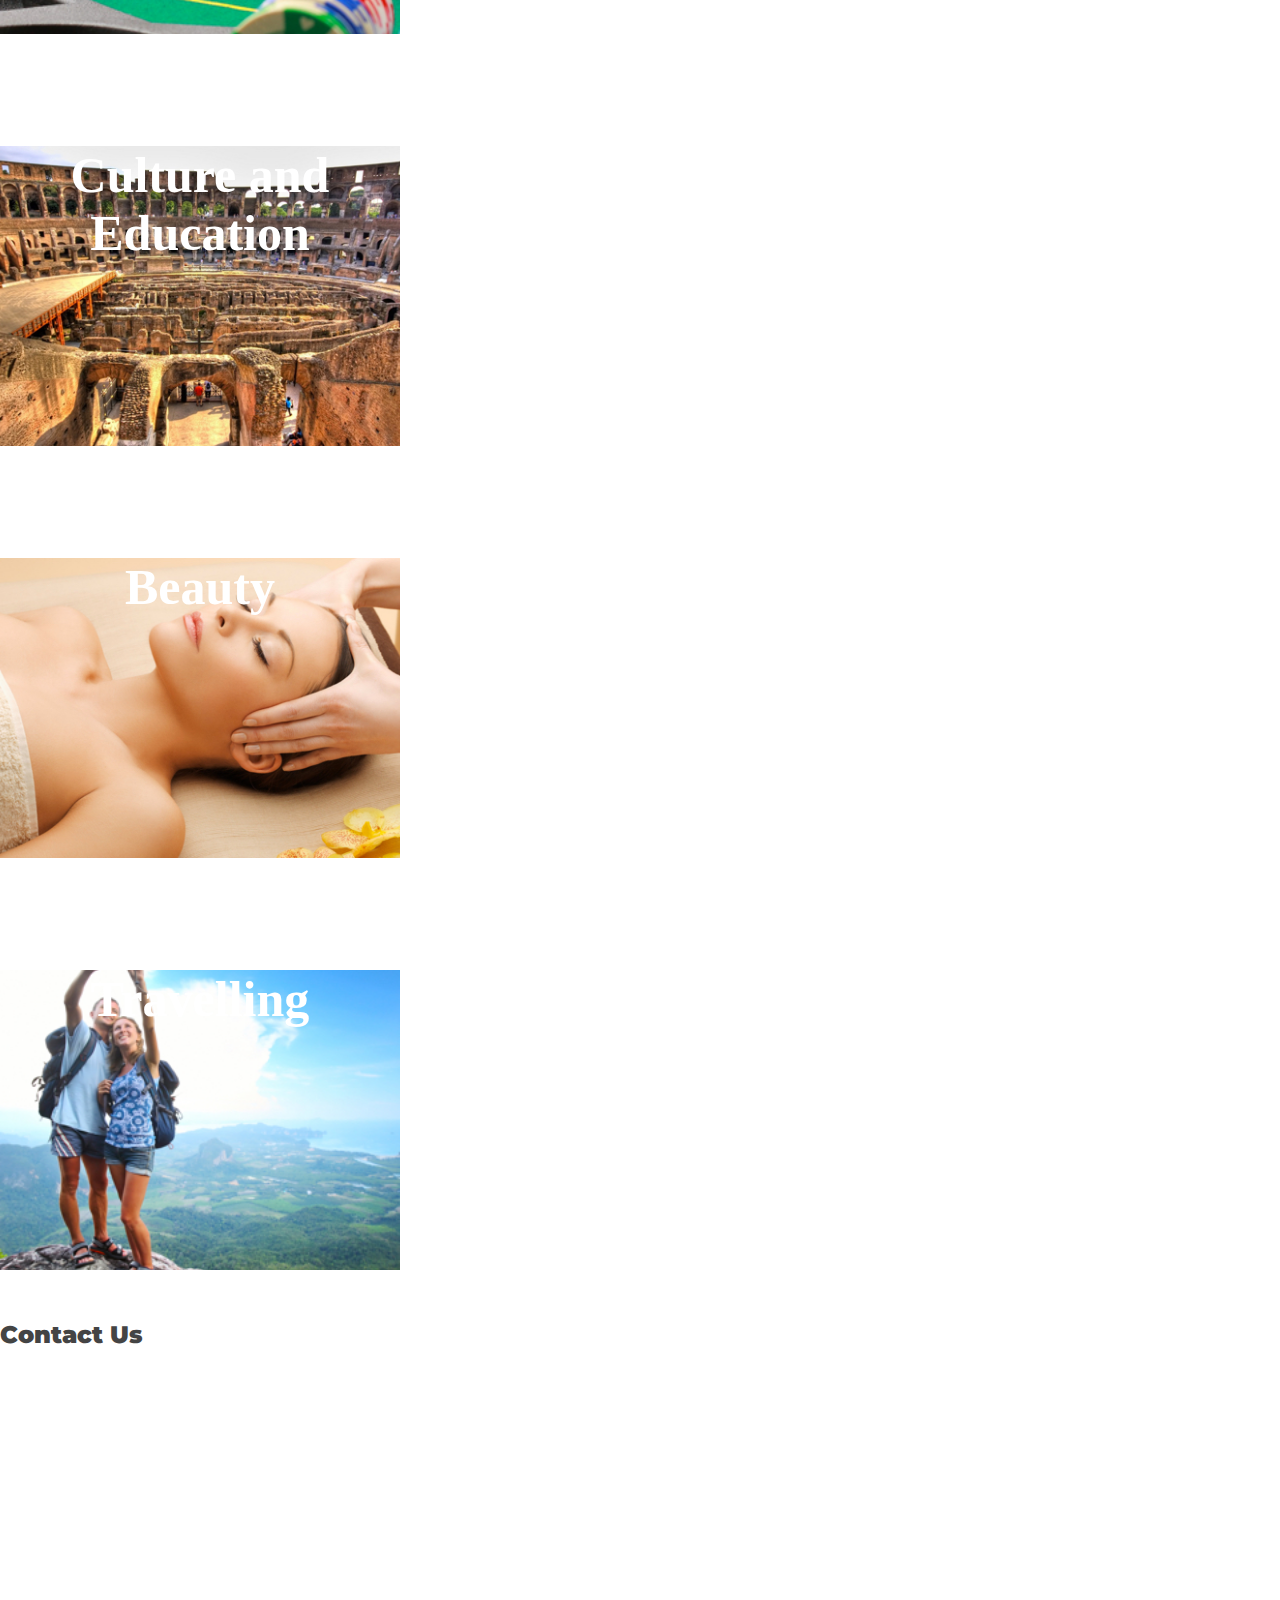
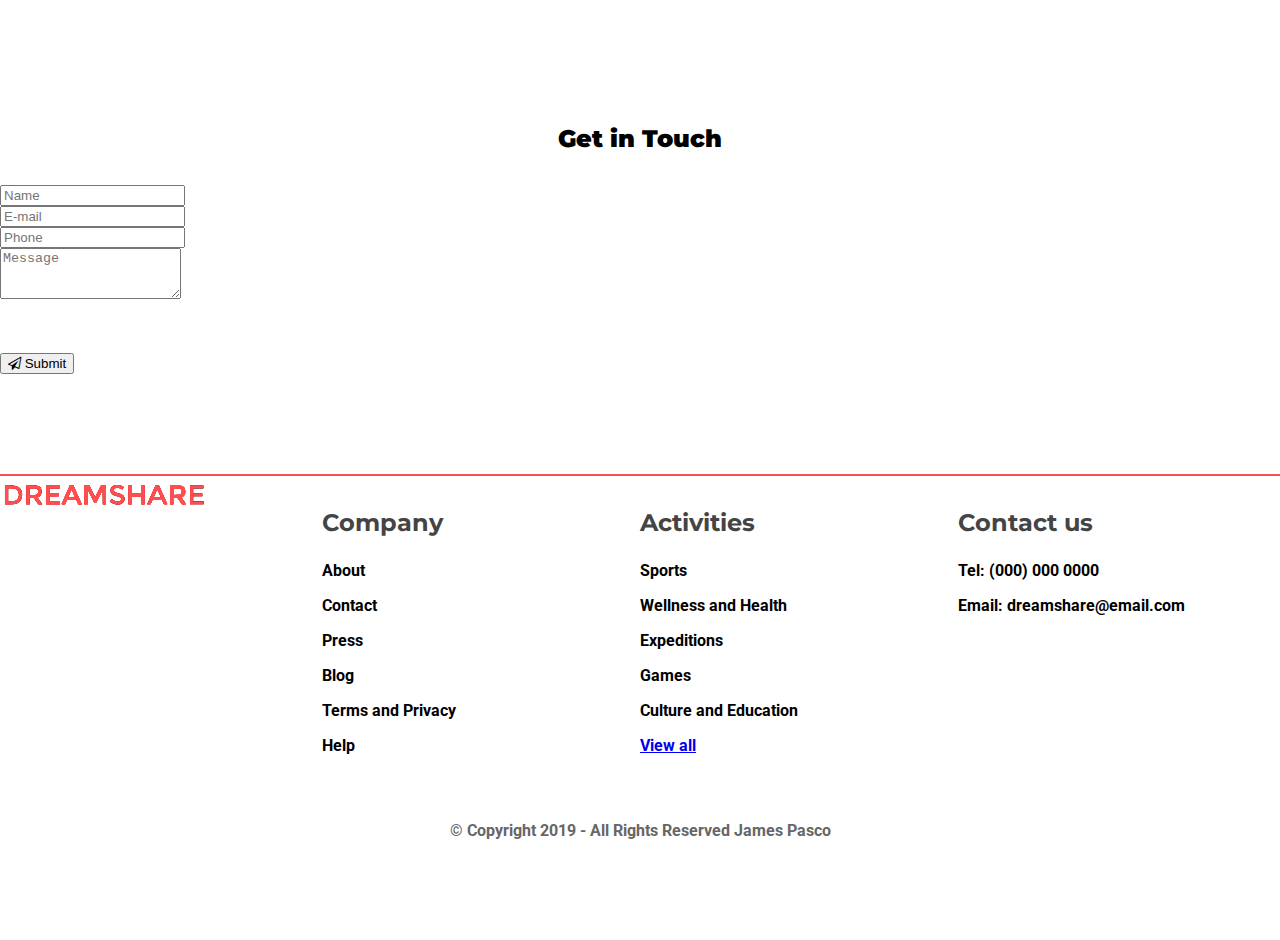
==== commit ecbdb819: "Update index.html" ====
--- a/index.html
+++ b/index.html
@@ -30,7 +30,7 @@
 					  <div id="mc_embed_signup_scroll">
 					  <!-- real people should not fill this in and expect good things - do not remove this or risk form bot signups-->
 					  <div style="position: absolute; left: -5000px;" aria-hidden="true"><input type="text" name="b_ab8b1db89bab5e1da6ee1ea5b_33d903ad12" tabindex="-1" value=""></div>
-					  <div class="clear"><center><input class="button1 btn btn-success" type="submit" value="Subscribe" name="subscribe" id="mc-embedded-subscribe" class="button"></center></div>
+					  <div class="clear"><center><input class="button1" type="submit" value="Subscribe" name="subscribe" id="mc-embedded-subscribe" class="button"></center></div>
 					  </div>
 				      </form>
 				      </div>
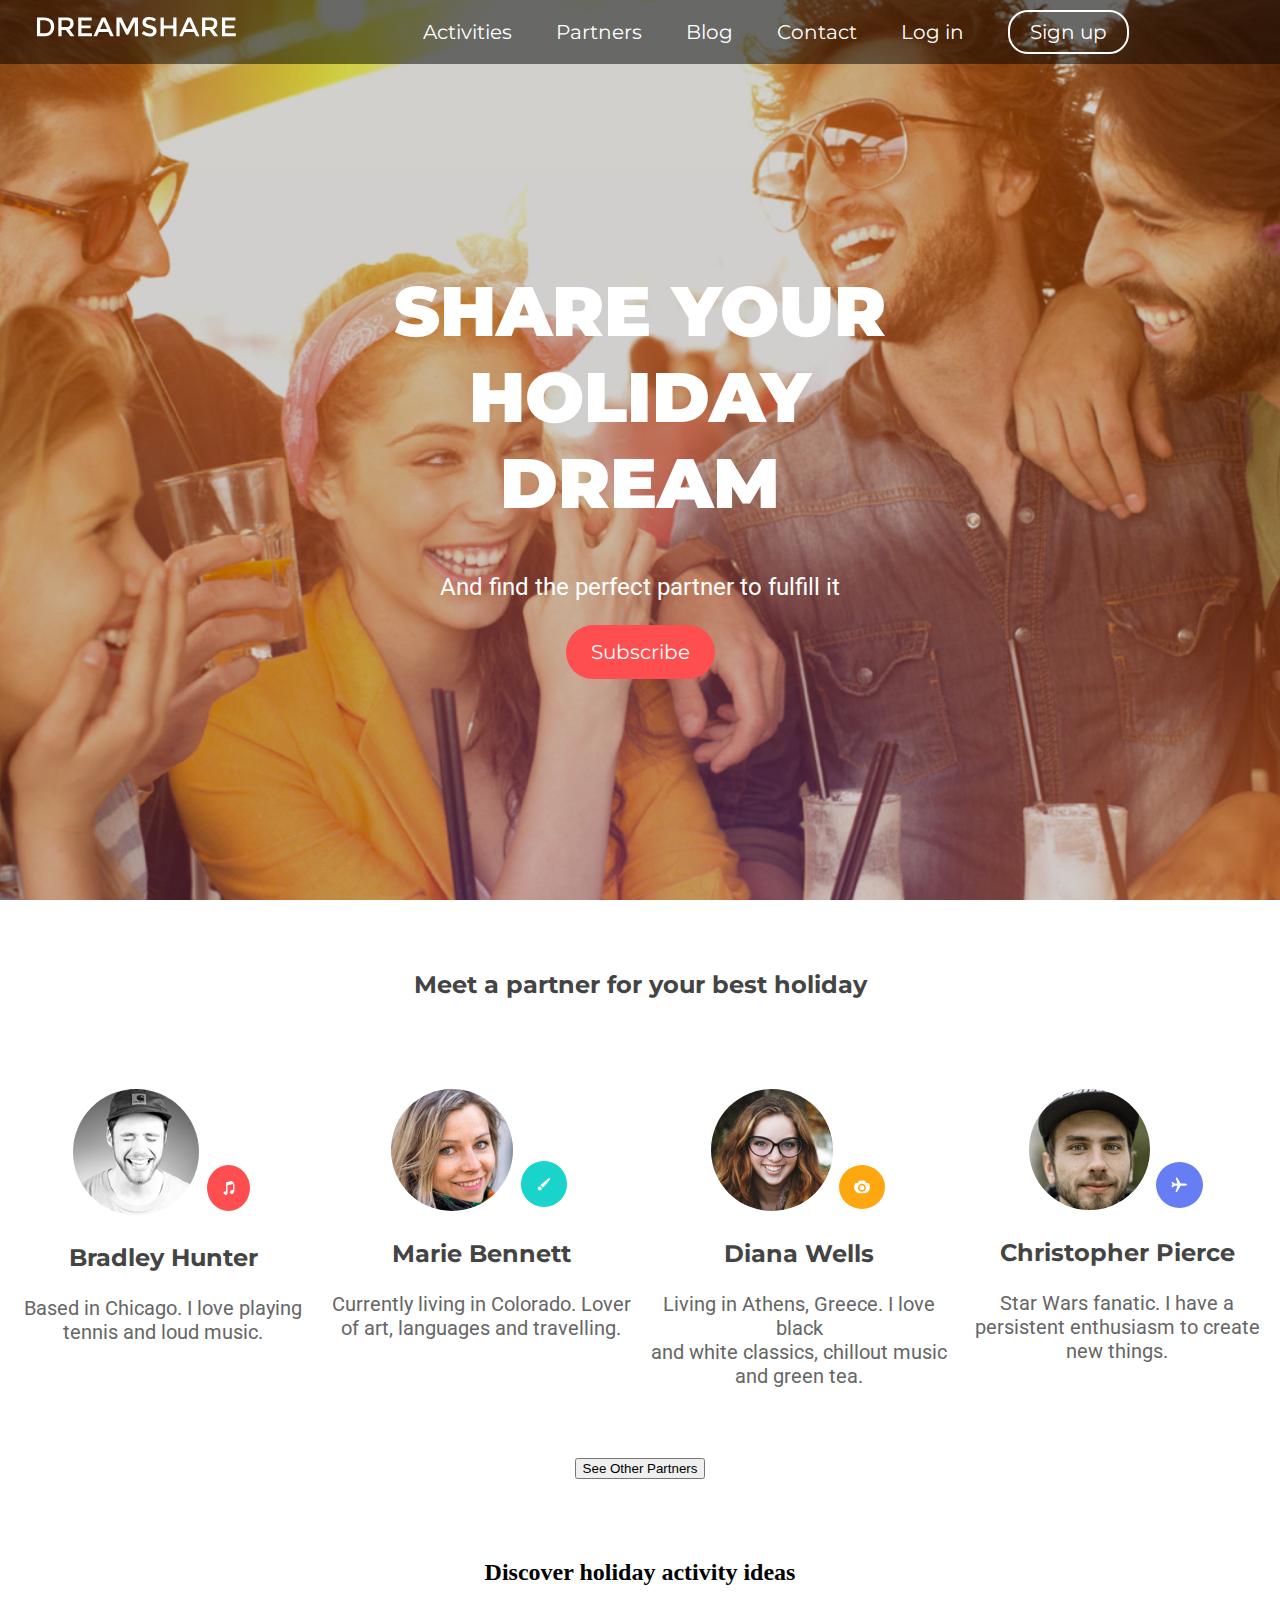
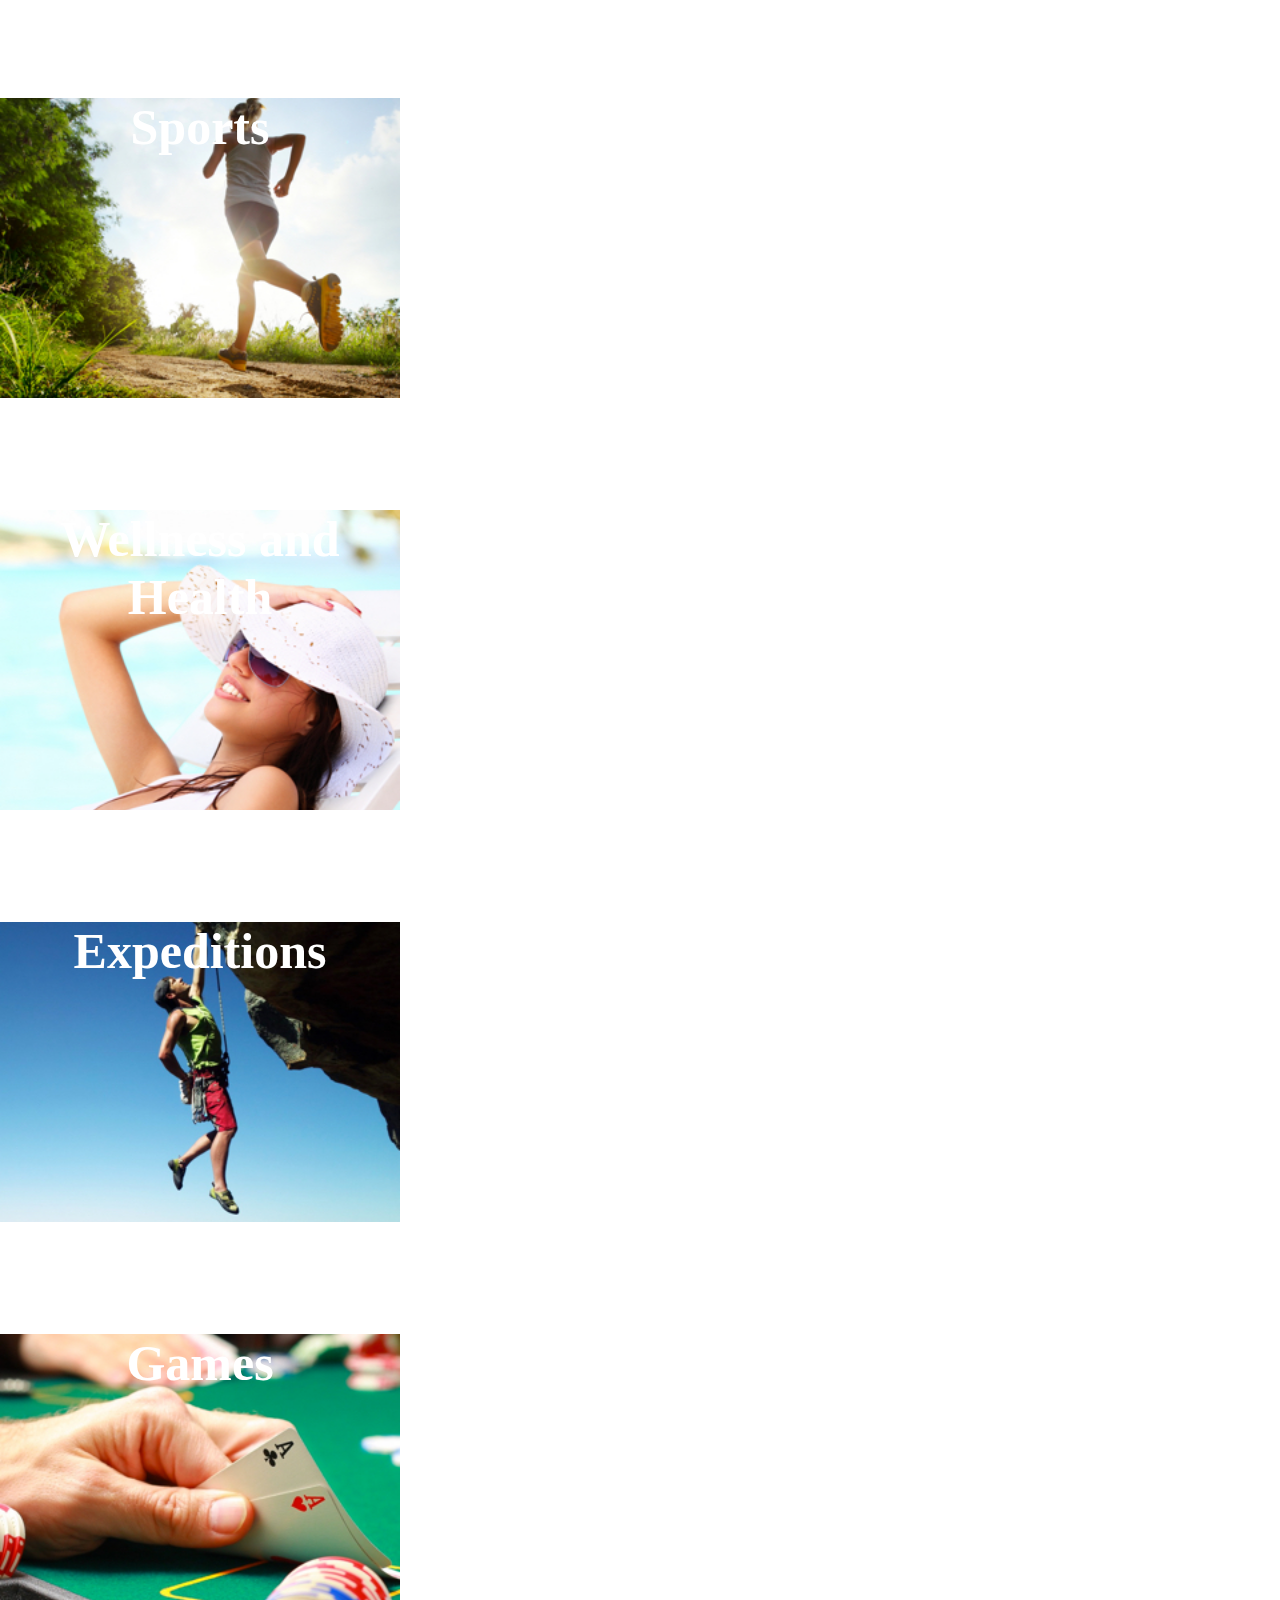
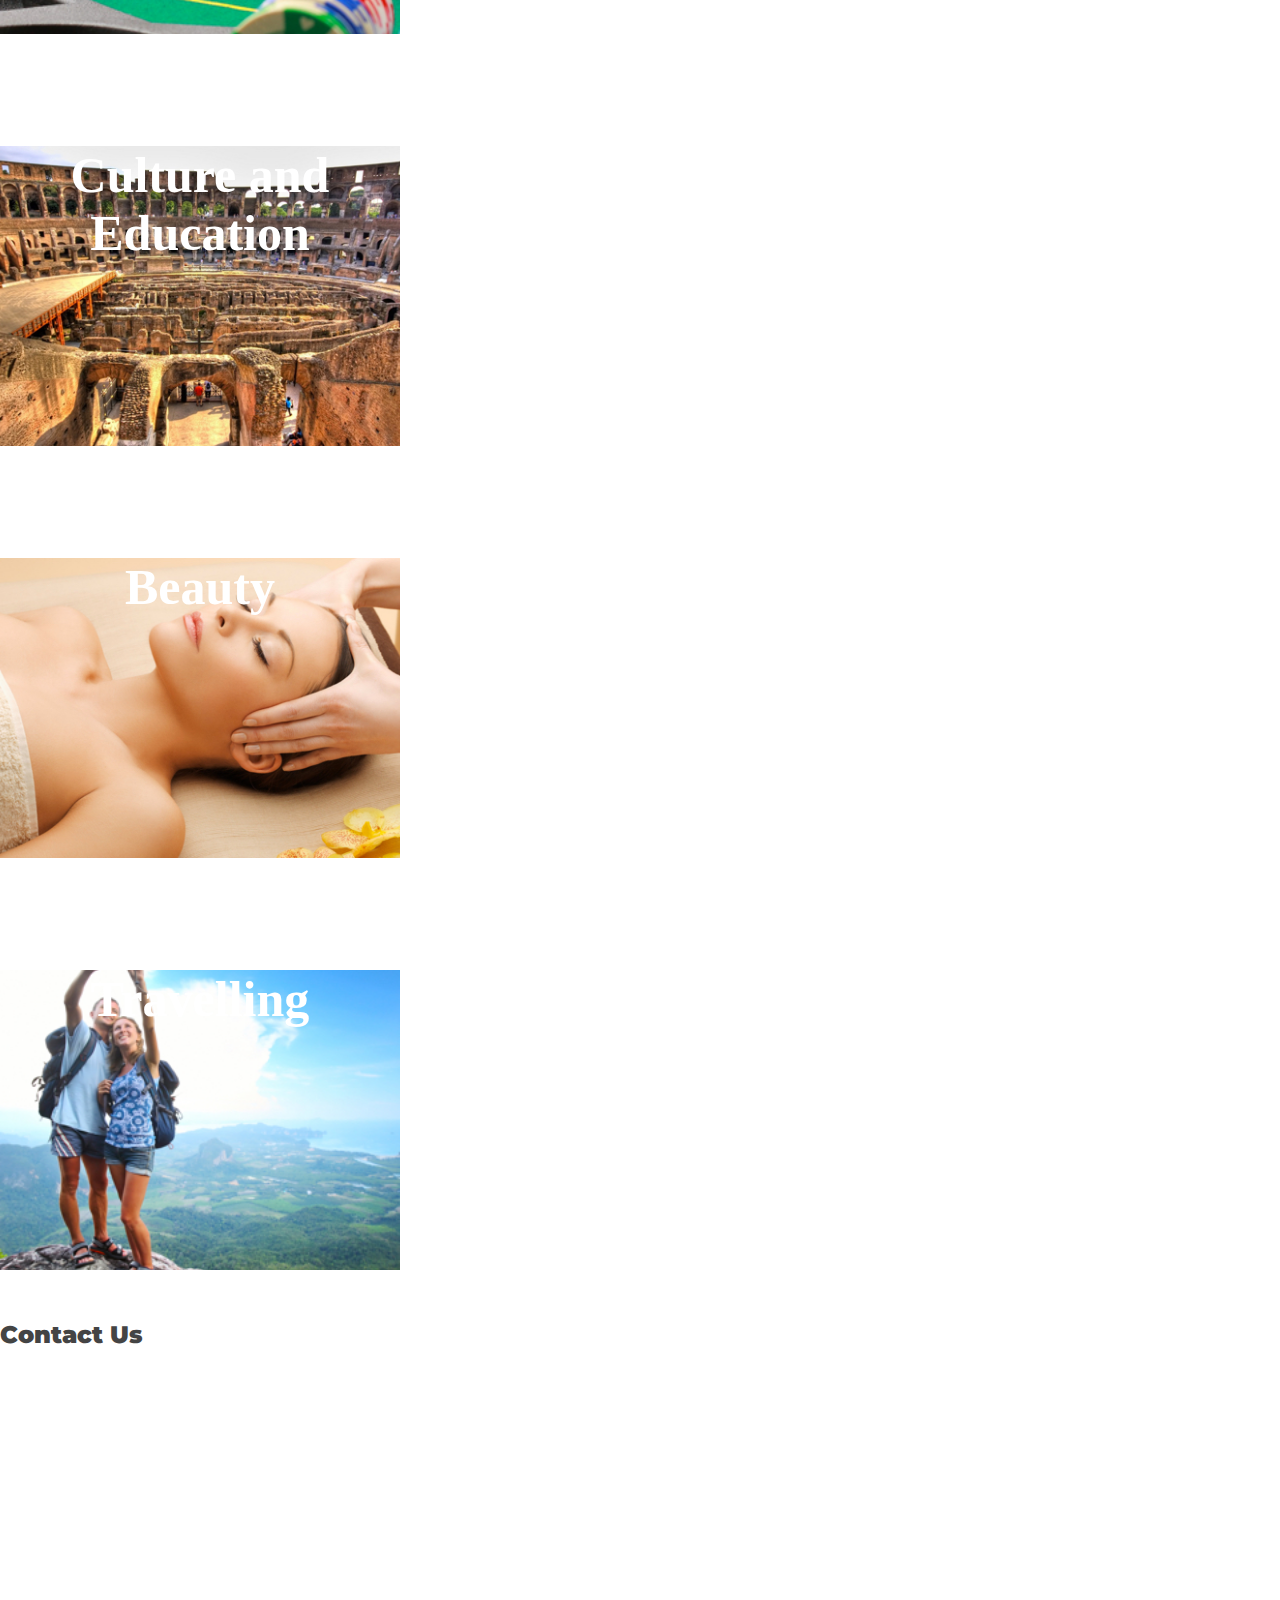
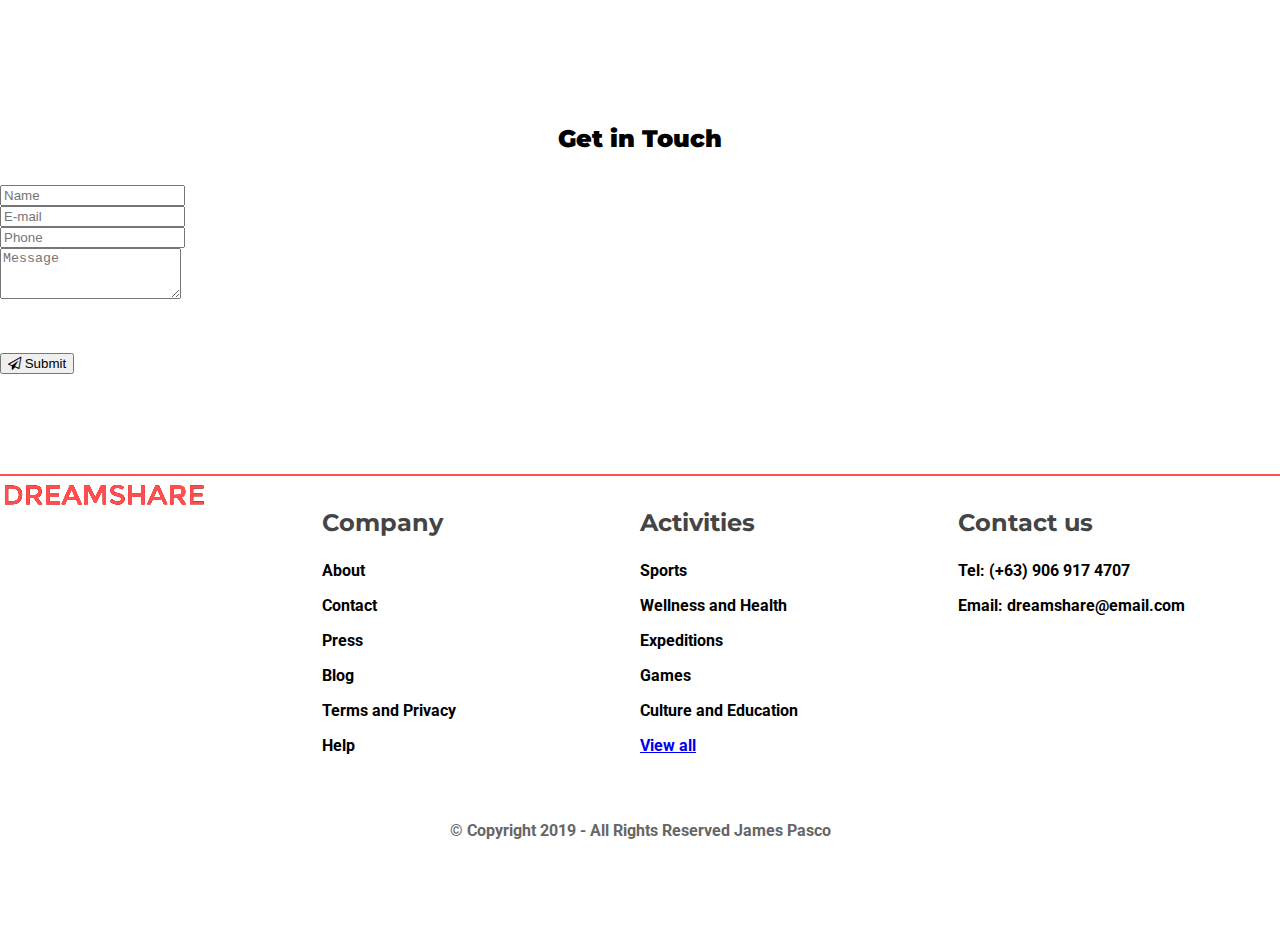
==== commit 8839859b: "Update index.html" ====
--- a/index.html
+++ b/index.html
@@ -199,7 +199,7 @@
 				</div>
 				<div class="column p-footer">
 					<h3>Contact us</h3>
-					<p class="p-footer">Tel: (000) 000 0000</p>
+					<p class="p-footer">Tel: (+63) 906 917 4707</p>
 					<p class="p-footer">Email: dreamshare@email.com</p>
 				</div>
 			</div>
--- a/style.css
+++ b/style.css
@@ -27,7 +27,7 @@
 	text-align: justify;
 }
 .logo {
-	position: fixed;
+	position: static;
 	float: left;
 	margin: 16px 36px;
 	color: #fff;
@@ -48,7 +48,8 @@
 	transition: 0.3s;
 }
 nav {
-	position: fixed;
+	background: rgba(0,0,0,0.5);
+	position: static;
 	width: 100%;
 }
 nav ul {
@@ -62,7 +63,7 @@
 	transition: 1s;
 }
 nav.black ul {
-	background: rgba(0,0,0,0.6);
+	background: rgba(0,0,0,0.5);
 }
 nav ul li {
 	display: inline-block;
@@ -609,24 +610,23 @@
 #contact {
 	margin-top: 50px;
 }
-.subscribe {
-	padding: 20px 40px; 
-}
-
-
-
-
-
-
-
-
-
-
-
-
-
-
-
-
-
-
+
+
+
+
+
+
+
+
+
+
+
+
+
+
+
+
+
+
+
+
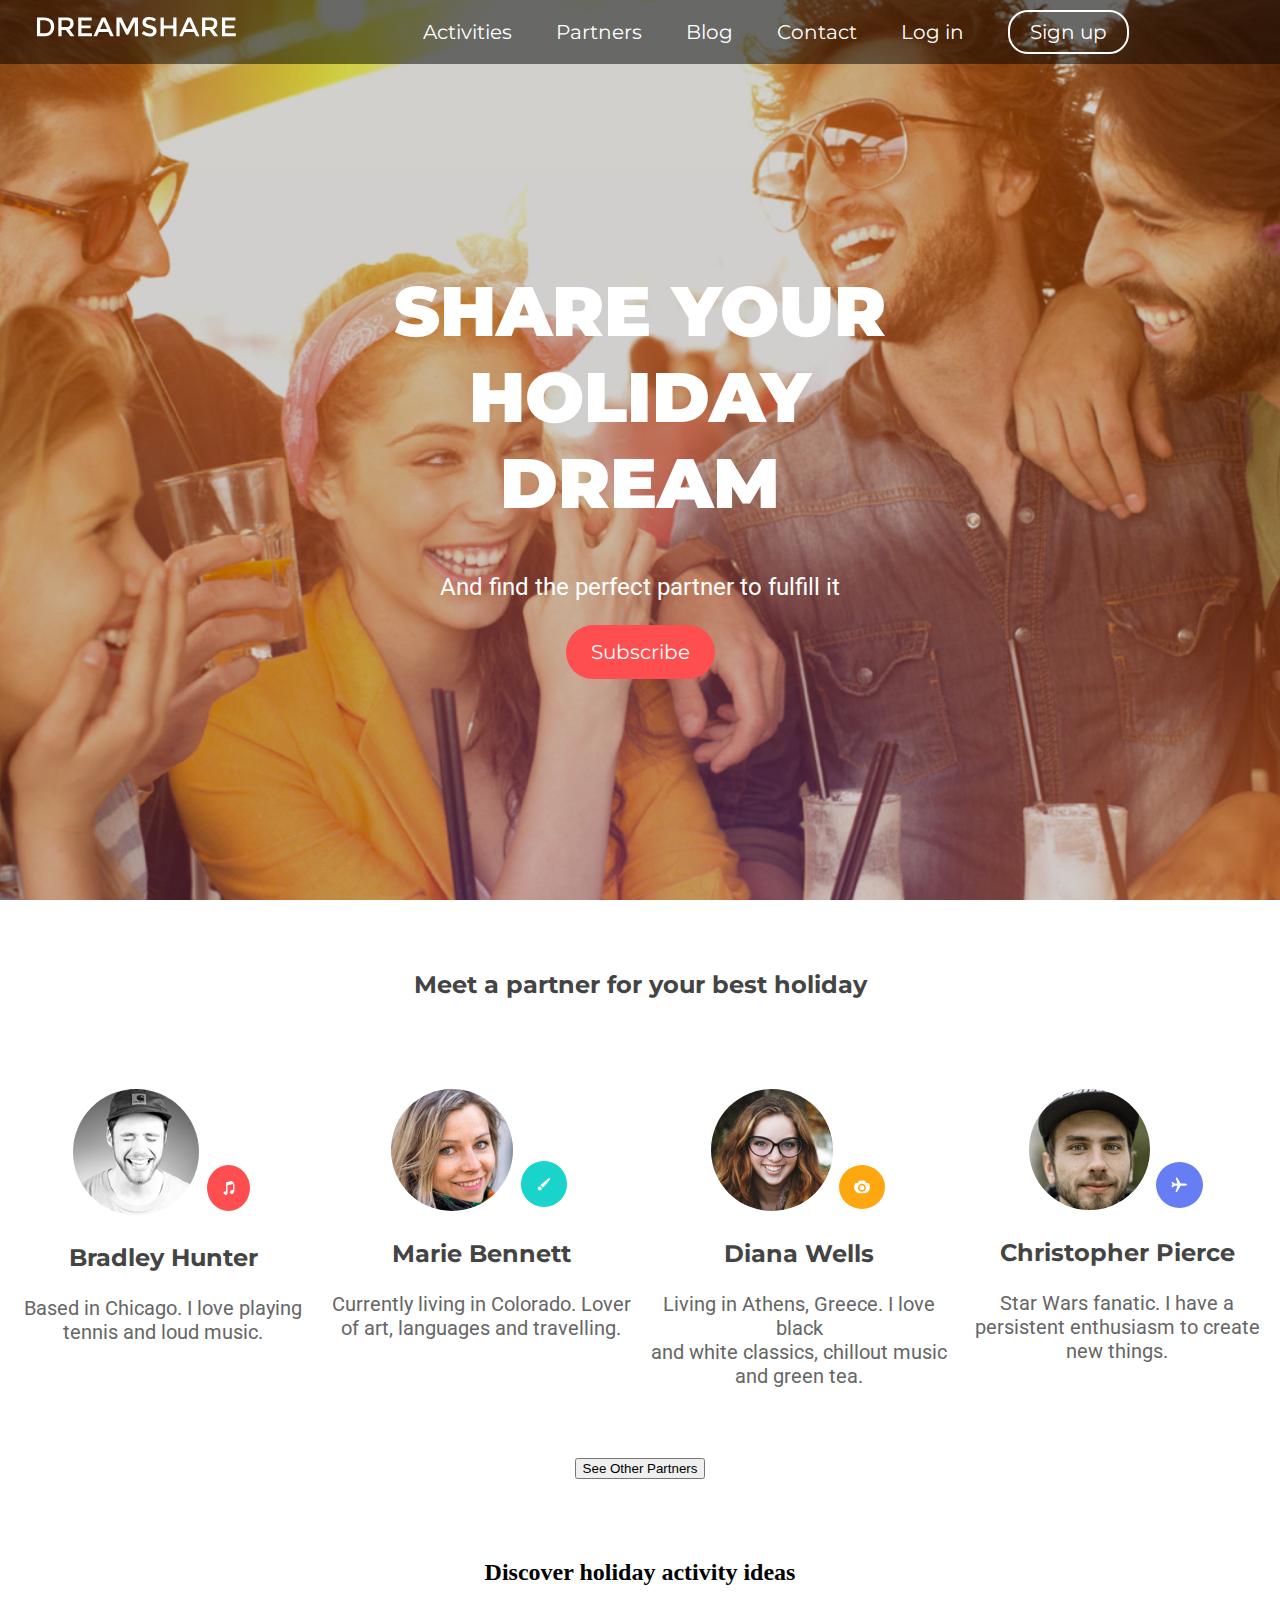
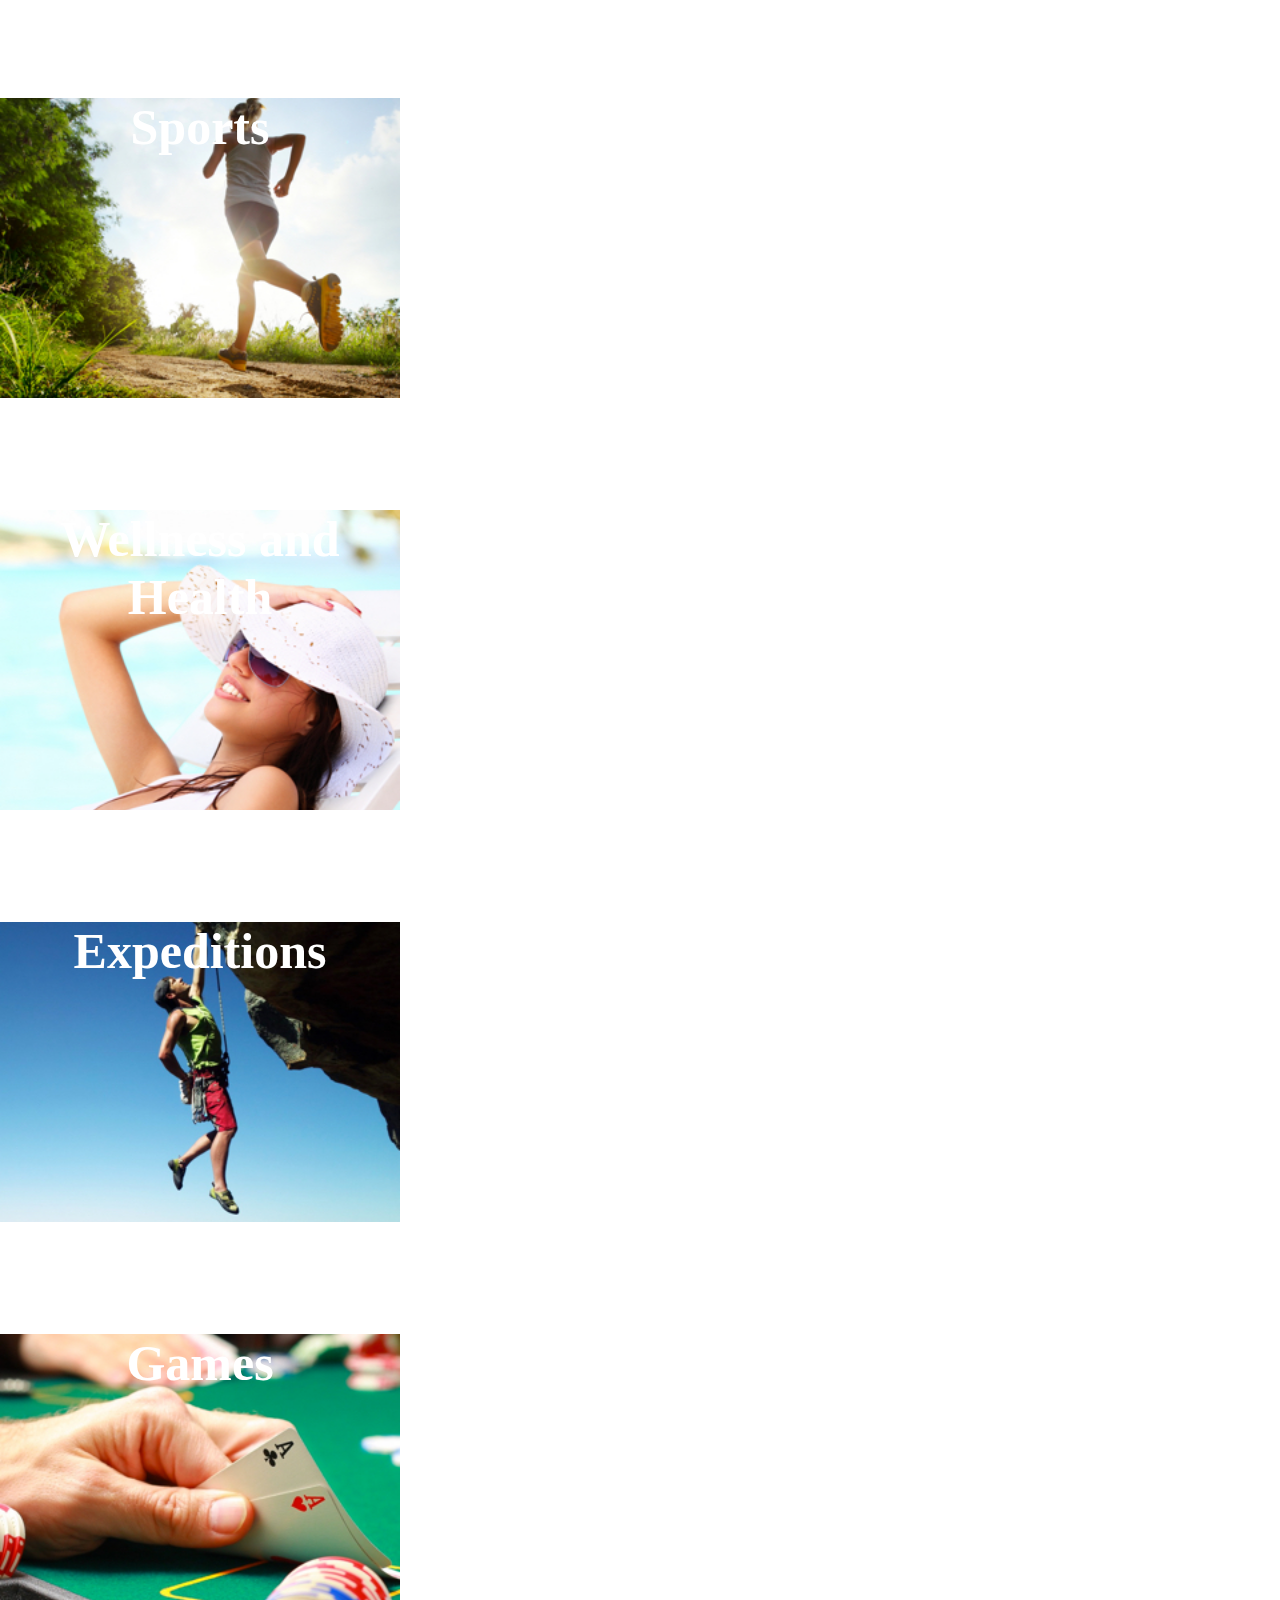
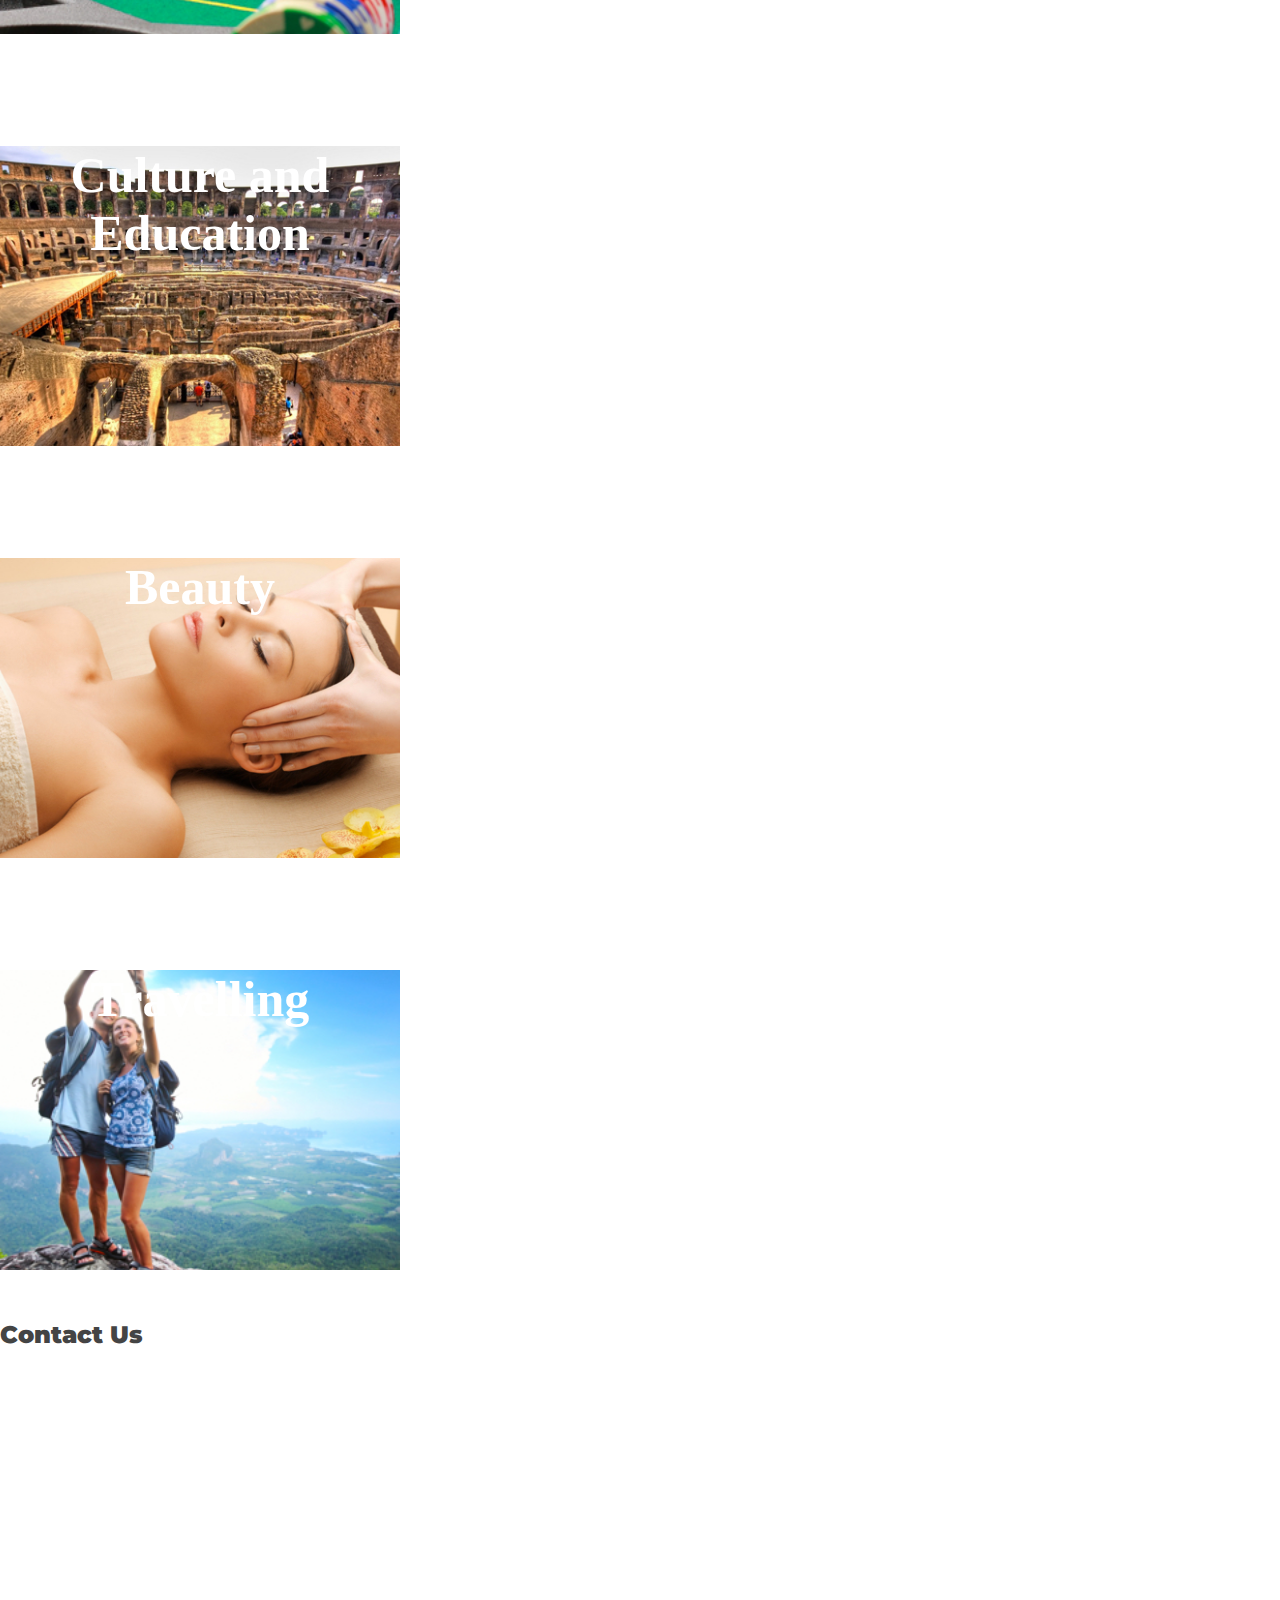
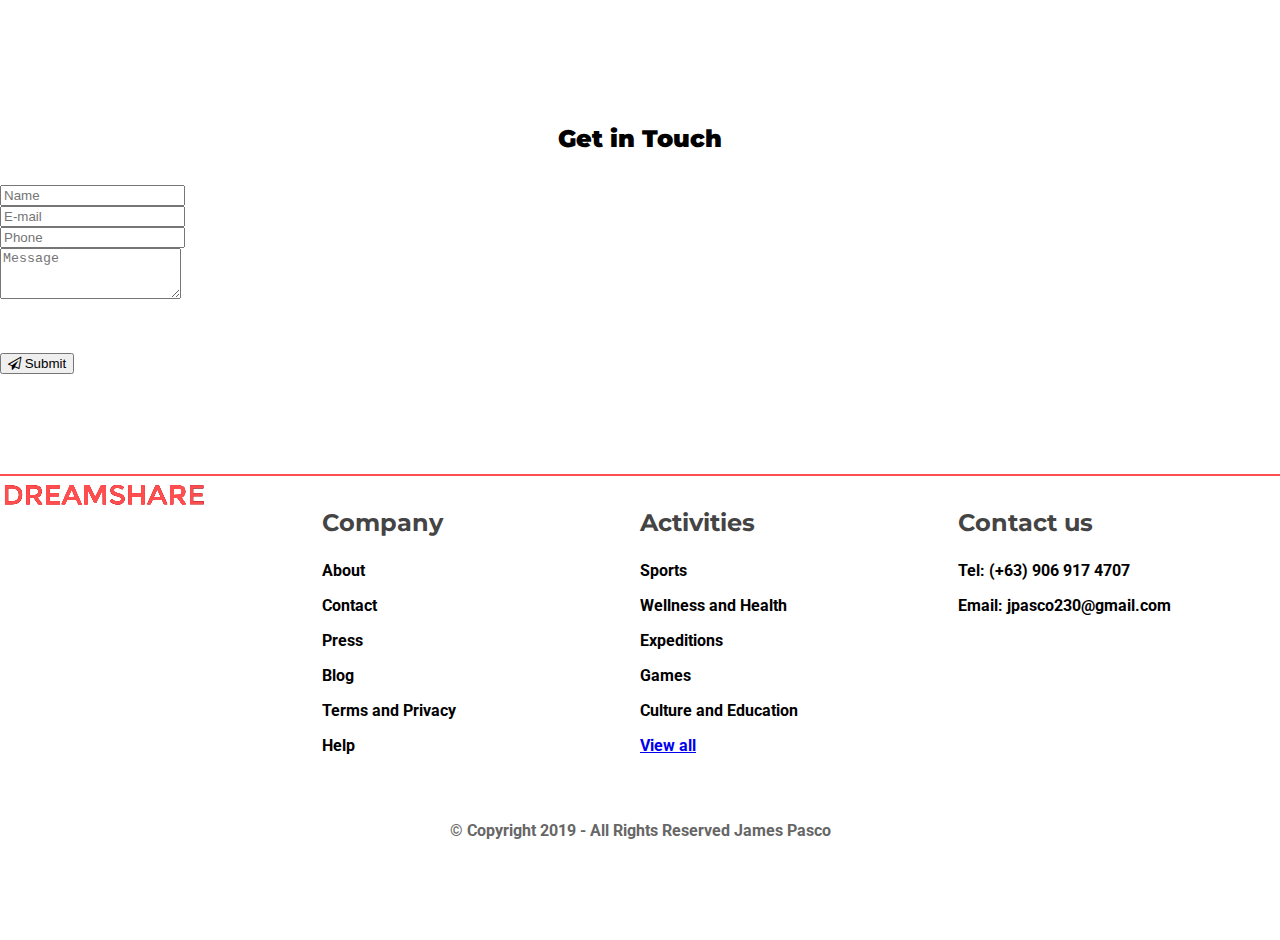
==== commit a1915bf9: "Update index.html" ====
--- a/index.html
+++ b/index.html
@@ -200,7 +200,7 @@
 				<div class="column p-footer">
 					<h3>Contact us</h3>
 					<p class="p-footer">Tel: (+63) 906 917 4707</p>
-					<p class="p-footer">Email: dreamshare@email.com</p>
+					<p class="p-footer">Email: jpasco230@gmail.com</p>
 				</div>
 			</div>
 			<p class="footer-para">© Copyright 2019 - All Rights Reserved James Pasco</p>
